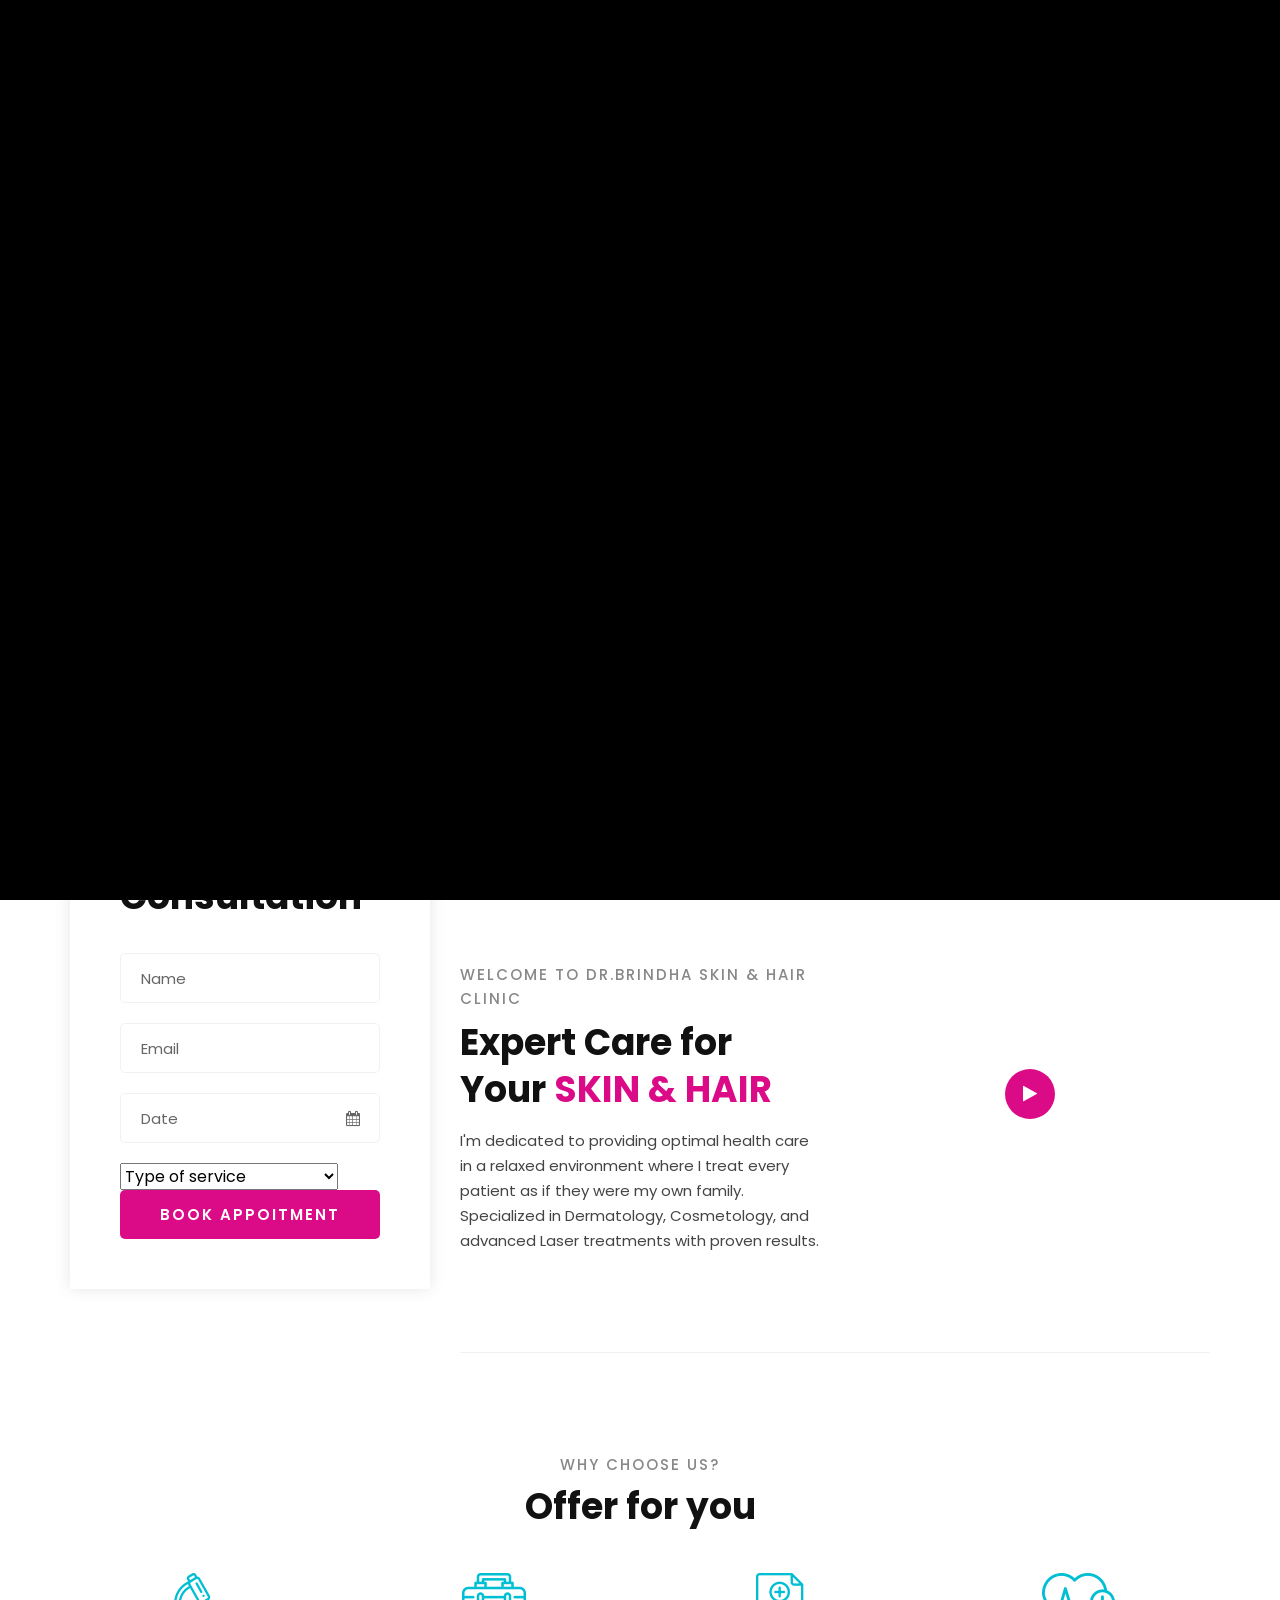
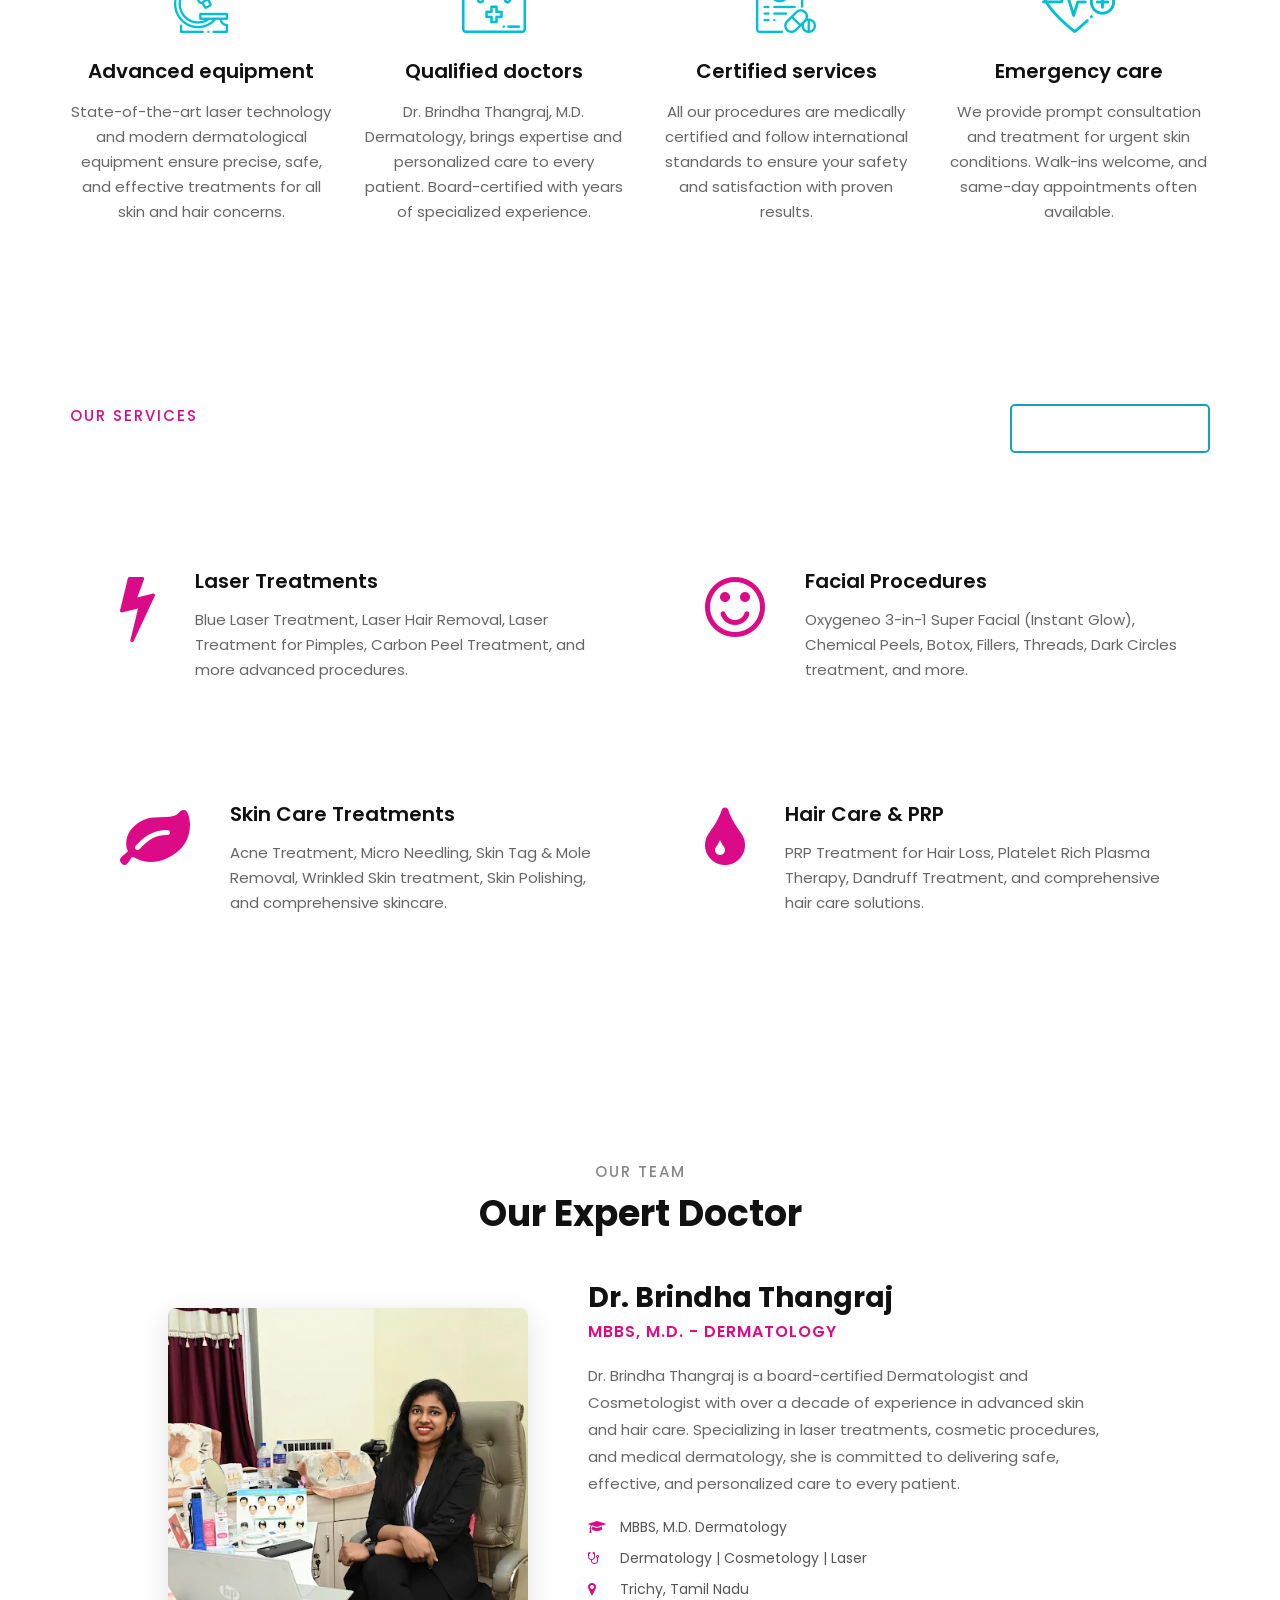
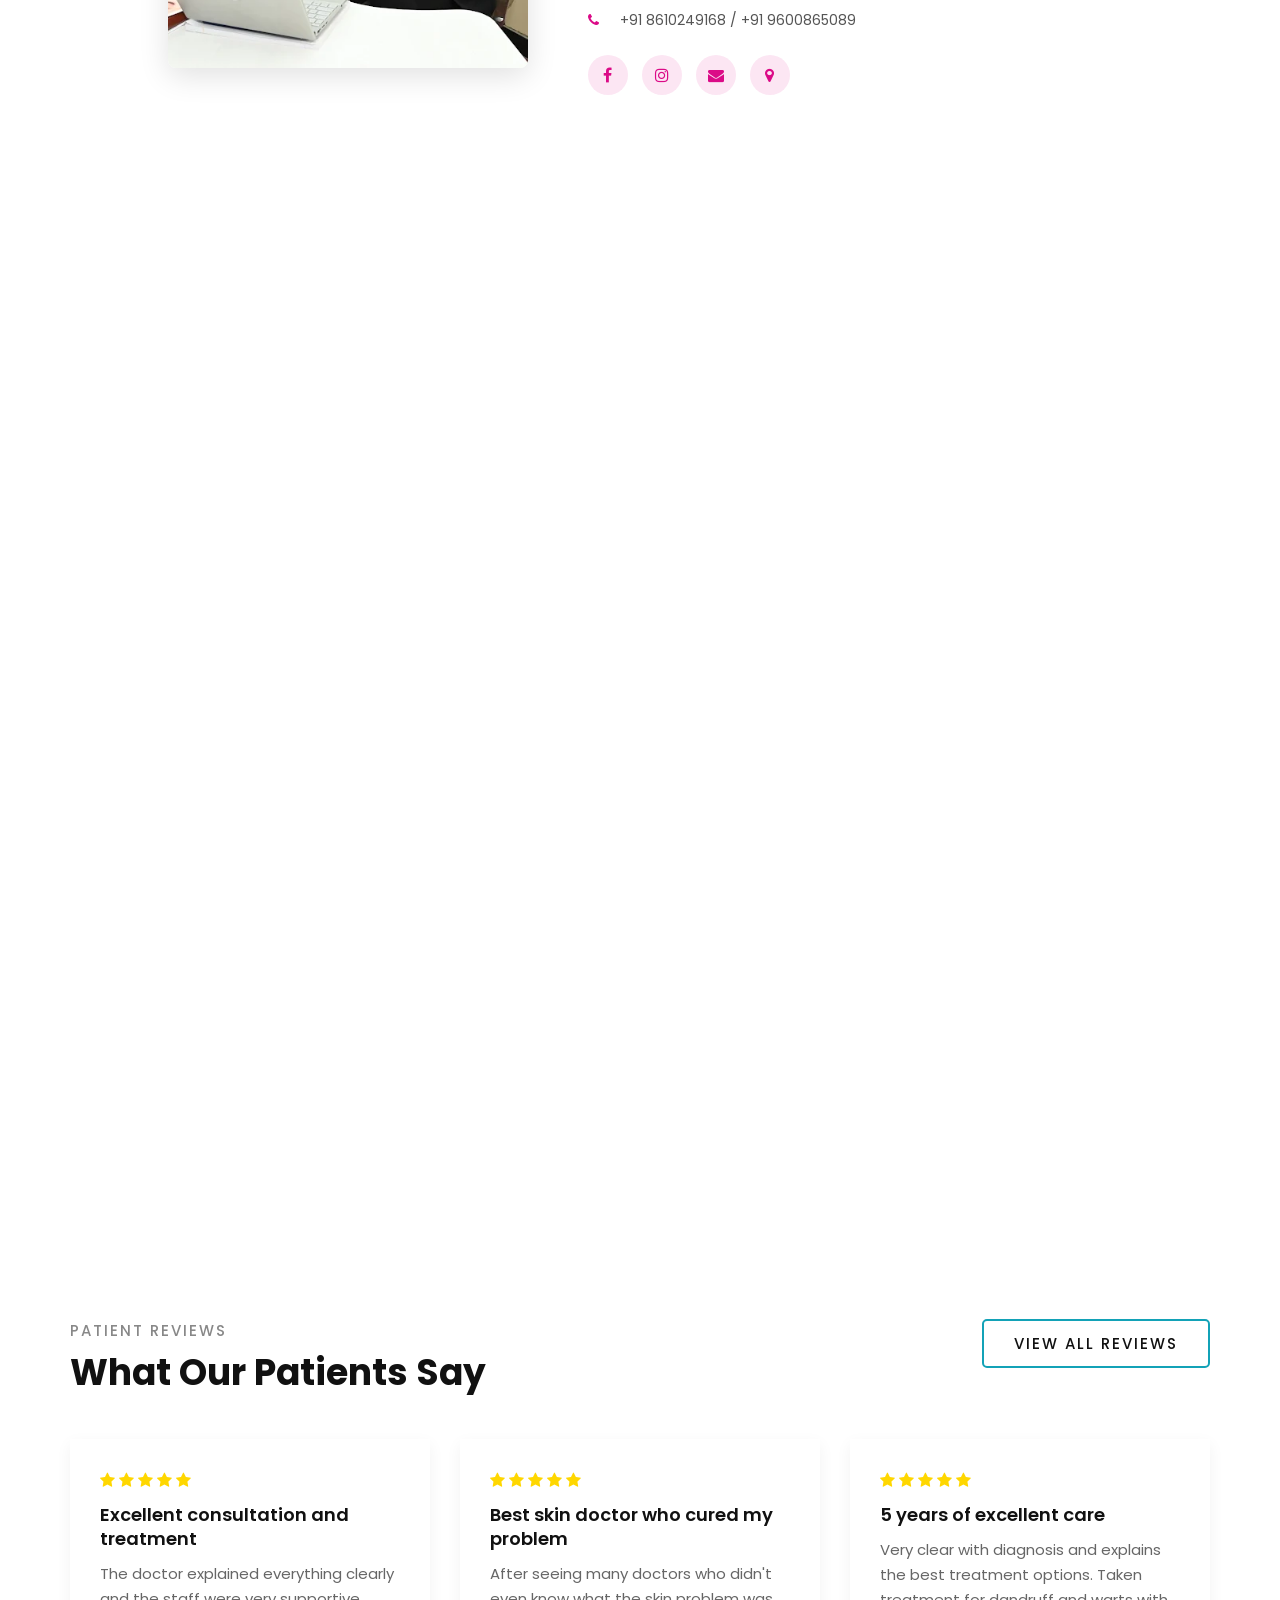
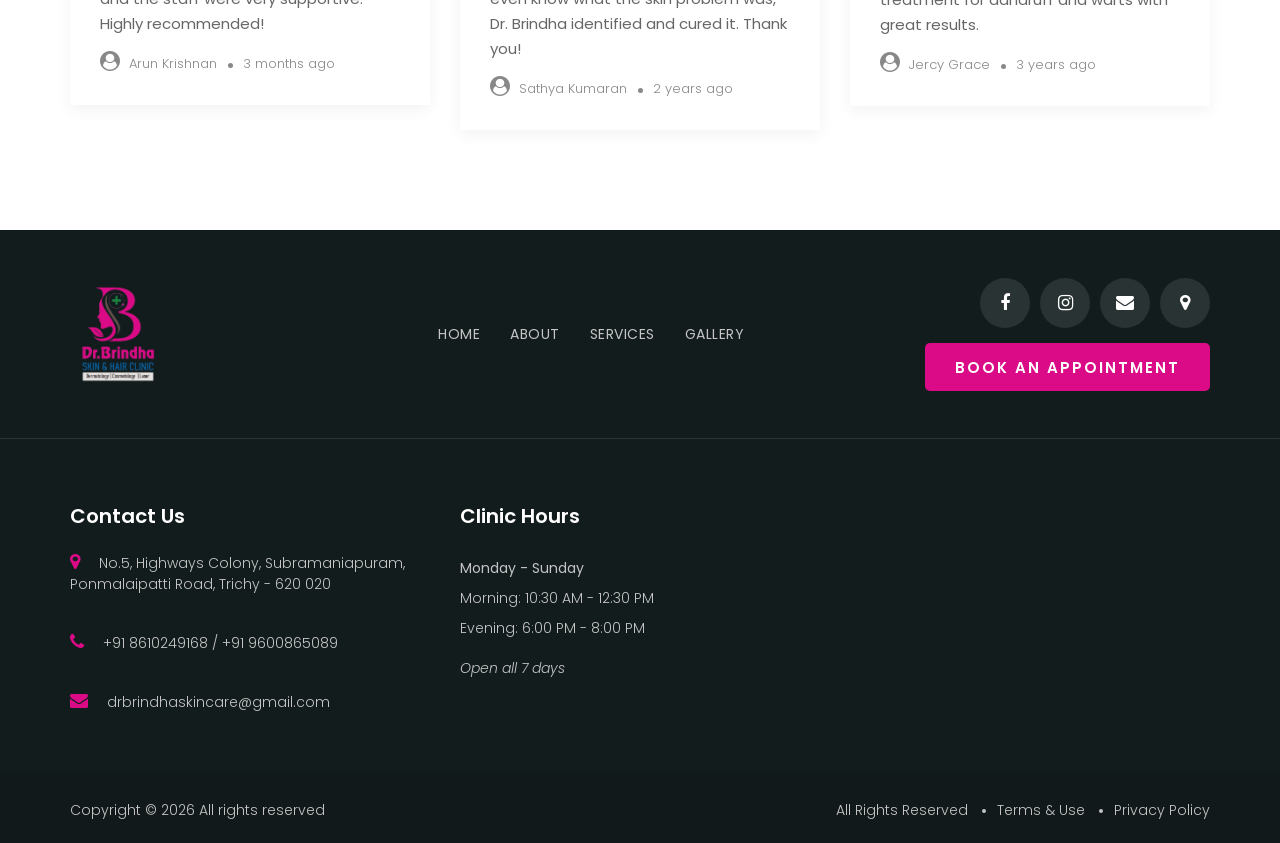
==== index.html @ cc6fa17e "init" ====
<!DOCTYPE html>
<html lang="zxx">

<head>
    <meta charset="UTF-8">
    <meta name="description" content="Dr.Brindha Skin & Hair Clinic - Dermatology, Cosmetology, Laser Treatments in Trichy">
    <meta name="keywords" content="Dermatology, Cosmetology, Laser, Skin Care, Hair Treatment, Trichy">
    <meta name="viewport" content="width=device-width, initial-scale=1.0">
    <meta http-equiv="X-UA-Compatible" content="ie=edge">
    <title>Dr.Brindha Skin & Hair Clinic | Dermatology | Cosmetology | Laser</title>

    <!-- Google Font -->
    <link href="https://fonts.googleapis.com/css2?family=Poppins:wght@300;400;500;600;700;800;900&display=swap"
    rel="stylesheet">

    <!-- Css Styles -->
    <link rel="stylesheet" href="css/bootstrap.min.css" type="text/css">
    <link rel="stylesheet" href="css/font-awesome.min.css" type="text/css">
    <link rel="stylesheet" href="css/flaticon.css" type="text/css">
    <link rel="stylesheet" href="css/nice-select.css" type="text/css">
    <link rel="stylesheet" href="css/jquery-ui.min.css" type="text/css">
    <link rel="stylesheet" href="css/magnific-popup.css" type="text/css">
    <link rel="stylesheet" href="css/owl.carousel.min.css" type="text/css">
    <link rel="stylesheet" href="css/slicknav.min.css" type="text/css">
    <link rel="stylesheet" href="css/style.css" type="text/css">
    <link rel="stylesheet" href="css/clinic-integrations.css" type="text/css">
</head>

<body>
    <!-- Page Preloder -->
    <div id="preloder">
        <div class="loader"></div>
    </div>

    <!-- Offcanvas Menu Begin -->
    <div class="offcanvas-menu-overlay"></div>
    <div class="offcanvas-menu-wrapper">
        <div class="offcanvas__logo">
            <a href="./index.html"><img src="img/logo.png" alt=""></a>
        </div>
        <div id="mobile-menu-wrap"></div>
        <div class="offcanvas__btn">
            <a href="./contact.html" class="primary-btn">Book Appointment</a>
        </div>
        <ul class="offcanvas__widget">
            <li><i class="fa fa-phone"></i> +91 8610249168</li>
            <li><i class="fa fa-map-marker"></i> Highways Colony, Ponmalaipatti, Trichy - 620 020</li>
            <li><i class="fa fa-clock-o"></i> Daily: 10:30 AM - 12:30 PM | 6:00 PM - 8:00 PM</li>
        </ul>
        <div class="offcanvas__social">
            <a href="https://www.facebook.com/tmcskinclinic/" target="_blank"><i class="fa fa-facebook"></i></a>
            <a href="https://www.instagram.com/trichydermatologist/" target="_blank"><i class="fa fa-instagram"></i></a>
            <a href="mailto:drbrindhaskincare@gmail.com"><i class="fa fa-envelope"></i></a>
            <a href="https://maps.app.goo.gl/BCuR3H7RbHwtT7Y78" target="_blank"><i class="fa fa-map-marker"></i></a>
        </div>
    </div>
    <!-- Offcanvas Menu End -->

    <!-- Header Section Begin -->
    <header class="header">
        <div class="header__top">
            <div class="container">
                <div class="row">
                    <div class="col-lg-8">
                        <ul class="header__top__left">
                            <li><i class="fa fa-phone"></i> +91 8610249168 / +91 9600865089</li>
                            <li><i class="fa fa-map-marker"></i> Highways Colony, Ponmalaipatti, Trichy - 620 020</li>
                            <li><i class="fa fa-clock-o"></i> Daily: 10:30 AM - 12:30 PM | 6:00 PM - 8:00 PM</li>
                        </ul>
                    </div>
                    <div class="col-lg-4">
                        <div class="header__top__right">
                            <a href="https://www.facebook.com/tmcskinclinic/" target="_blank"><i class="fa fa-facebook"></i></a>
                            <a href="https://www.instagram.com/trichydermatologist/" target="_blank"><i class="fa fa-instagram"></i></a>
                            <a href="mailto:drbrindhaskincare@gmail.com"><i class="fa fa-envelope"></i></a>
                            <a href="https://maps.app.goo.gl/BCuR3H7RbHwtT7Y78" target="_blank"><i class="fa fa-map-marker"></i></a>
                        </div>
                    </div>
                </div>
            </div>
        </div>
        <div class="header__marquee">
            <div class="container-fluid">
                <marquee behavior="scroll" direction="left" scrollamount="5">
                    <i class="fa fa-star"></i> Book Your Appointment Today - Call +91 8610249168 or +91 9600865089 
                    <i class="fa fa-star"></i> Special Offers on Laser Treatments & Chemical Peels 
                    <i class="fa fa-star"></i> Advanced Dermatology Care with 4.7★ Rating 
                    <i class="fa fa-star"></i> Same Day Consultation Available 
                    <i class="fa fa-star"></i> Expert PRP Therapy for Hair Loss
                </marquee>
            </div>
        </div>
        <div class="container">
            <div class="row align-items-center">
                <div class="col-lg-2">
                    <div class="header__logo">
                        <a href="./index.html"><img src="img/logo.png" alt=""></a>
                    </div>
                </div>
                <div class="col-lg-10">
                    <div class="header__menu__option">
                                                <nav class="header__menu">
                            <ul>
                                <li class="active"><a href="./index.html">Home</a></li>
                                <li><a href="./about.html">About</a></li>
                                <li><a href="./services.html">Services</a></li>
                                <li><a href="./gallery.html">Gallery</a></li>
                            </ul>
                        </nav>
                        <div class="header__btn">
                            <a href="./contact.html" class="primary-btn">Book Appointment</a>
                        </div></div>
            </div>
            <div class="canvas__open">
                <i class="fa fa-bars"></i>
            </div>
        </div>
    </header>
    <!-- Header Section End -->

    <!-- Hero Section Begin -->
    <section class="hero spad set-bg" data-setbg="img/hero-bg.jpg">
        <div class="container">
            <div class="row">
                <div class="col-lg-6">
                    <div class="hero__text">
                        <span>Expert Dermatology & Cosmetology</span>
                        <h2>Transform Your Skin & Hair with Advanced Laser Treatments</h2>
                        <a href="./contact.html" class="primary-btn normal-btn">Book Appointment</a>
                    </div>
                </div>
            </div>
        </div>
    </section>
    <!-- Hero Section End -->

    <!-- Consultation Section Begin -->
    <section class="consultation">
        <div class="container">
            <div class="row">
                <div class="col-lg-4">
                    <div class="consultation__form">
                        <div class="section-title">
                            <span>REQUEST FOR YOUR</span>
                            <h2>Consultation</h2>
                        </div>
                        <form action="https://api.web3forms.com/submit" method="POST">
                            <input type="hidden" name="access_key" value="f2b1eaa3-9090-470e-b884-8c4e20bc07b2">
                            <input type="hidden" name="subject" value="New Consultation Request - Dr.Brindha Clinic">
                            <input type="text" name="name" placeholder="Name" required>
                            <input type="email" name="email" placeholder="Email" required>
                            <div class="datepicker__item">
                                <input type="text" name="date" placeholder="Date" class="datepicker" required>
                                <i class="fa fa-calendar"></i>
                            </div>
                            <select name="service" required>
                                <option value="">Type of service</option>
                                <option value="Laser Treatments">Laser Treatments</option>
                                <option value="Facial & Skin Treatments">Facial & Skin Treatments</option>
                                <option value="Cosmetic Procedures">Cosmetic Procedures</option>
                                <option value="Hair Care & PRP">Hair Care & PRP</option>
                                <option value="Medical Procedures">Medical Procedures</option>
                            </select>
                            <button type="submit" class="site-btn">Book appoitment</button>
                        </form>
                    </div>
                </div>
                <div class="col-lg-8">
                    <div class="consultation__text">
                        <div class="row">
                            <div class="col-lg-6 col-md-6">
                                <div class="consultation__text__item">
                                    <div class="section-title">
                                        <span>Welcome to Dr.Brindha Skin & Hair Clinic</span>
                                        <h2>Expert Care for Your <b>SKIN & HAIR</b></h2>
                                    </div>
                                    <p>I'm dedicated to providing optimal health care in a relaxed environment where I treat every patient as if they were my own family. Specialized in Dermatology, Cosmetology, and advanced Laser treatments with proven results.</p>
                                </div>
                            </div>
                            <div class="col-lg-6 col-md-6">
                                <div class="consultation__video set-bg" data-setbg="img/consultation-video.jpg">
                                    <a href="https://www.youtube.com/watch?v=PXsuI67s2AA" class="play-btn video-popup"><i class="fa fa-play"></i></a>
                                </div>
                            </div>
                        </div>
                    </div>
                </div>
            </div>
        </div>
    </section>
    <!-- Consultation Section End -->

    <!-- Chooseus Section Begin -->
    <section class="chooseus spad">
        <div class="container">
            <div class="row">
                <div class="col-lg-12 text-center">
                    <div class="section-title">
                        <span>Why choose us?</span>
                        <h2>Offer for you</h2>
                    </div>
                </div>
            </div>
            <div class="row">
                <div class="col-lg-3 col-md-6 col-sm-6">
                    <div class="chooseus__item">
                        <img src="img/icons/ci-1.png" alt="">
                        <h5>Advanced equipment</h5>
                        <p>State-of-the-art laser technology and modern dermatological equipment ensure precise, safe, and effective treatments for all skin and hair concerns.</p>
                    </div>
                </div>
                <div class="col-lg-3 col-md-6 col-sm-6">
                    <div class="chooseus__item">
                        <img src="img/icons/ci-2.png" alt="">
                        <h5>Qualified doctors</h5>
                        <p>Dr. Brindha Thangraj, M.D. Dermatology, brings expertise and personalized care to every patient. Board-certified with years of specialized experience.</p>
                    </div>
                </div>
                <div class="col-lg-3 col-md-6 col-sm-6">
                    <div class="chooseus__item">
                        <img src="img/icons/ci-3.png" alt="">
                        <h5>Certified services</h5>
                        <p>All our procedures are medically certified and follow international standards to ensure your safety and satisfaction with proven results.</p>
                    </div>
                </div>
                <div class="col-lg-3 col-md-6 col-sm-6">
                    <div class="chooseus__item">
                        <img src="img/icons/ci-4.png" alt="">
                        <h5>Emergency care</h5>
                        <p>We provide prompt consultation and treatment for urgent skin conditions. Walk-ins welcome, and same-day appointments often available.</p>
                    </div>
                </div>
            </div>
        </div>
    </section>
    <!-- Chooseus Section End -->

    <!-- Services Section Begin -->
    <section class="services spad set-bg" data-setbg="img/services-bg.jpg">
        <div class="container">
            <div class="row">
                <div class="col-lg-8 col-md-8 col-sm-6">
                    <div class="section-title">
                        <span>Our services</span>
                        <h2>Offer for you</h2>
                    </div>
                </div>
                <div class="col-lg-4 col-md-4 col-sm-6">
                    <div class="services__btn">
                        <a href="./services.html" class="primary-btn">view services</a>
                    </div>
                </div>
            </div>
            <div class="row">
                <div class="col-lg-6 col-md-6">
                    <div class="services__item">
                        <div class="services__item__icon">
                            <i class="fa fa-bolt"></i>
                        </div>
                        <div class="services__item__text">
                            <h5>Laser Treatments</h5>
                            <p>Blue Laser Treatment, Laser Hair Removal, Laser Treatment for Pimples, Carbon Peel Treatment, and more advanced procedures.
                            </p>
                        </div>
                    </div>
                </div>
                <div class="col-lg-6 col-md-6">
                    <div class="services__item">
                        <div class="services__item__icon">
                            <i class="fa fa-smile-o"></i>
                        </div>
                        <div class="services__item__text">
                            <h5>Facial Procedures</h5>
                            <p>Oxygeneo 3-in-1 Super Facial (Instant Glow), Chemical Peels, Botox, Fillers, Threads, Dark Circles treatment, and more.
                            </p>
                        </div>
                    </div>
                </div>
                <div class="col-lg-6 col-md-6">
                    <div class="services__item">
                        <div class="services__item__icon">
                            <i class="fa fa-leaf"></i>
                        </div>
                        <div class="services__item__text">
                            <h5>Skin Care Treatments</h5>
                            <p>Acne Treatment, Micro Needling, Skin Tag & Mole Removal, Wrinkled Skin treatment, Skin Polishing, and comprehensive skincare.
                            </p>
                        </div>
                    </div>
                </div>
                <div class="col-lg-6 col-md-6">
                    <div class="services__item">
                        <div class="services__item__icon">
                            <i class="fa fa-tint"></i>
                        </div>
                        <div class="services__item__text">
                            <h5>Hair Care & PRP</h5>
                            <p>PRP Treatment for Hair Loss, Platelet Rich Plasma Therapy, Dandruff Treatment, and comprehensive hair care solutions.
                            </p>
                        </div>
                    </div>
                </div>
            </div>
        </div>
    </section>
    <!-- Services Section End -->

    <!-- Team Section Begin -->
    <section class="team spad">
        <div class="container">
            <div class="row">
                <div class="col-lg-12 text-center">
                    <div class="section-title">
                        <span>Our Team</span>
                        <h2>Our Expert Doctor</h2>
                    </div>
                </div>
            </div>
            <div class="row align-items-center justify-content-center">
                <div class="col-lg-4 col-md-5 col-sm-10">
                    <div class="team__profile__img">
                        <img src="img/doctorOffice.png" alt="Dr. Brindha Thangraj">
                    </div>
                </div>
                <div class="col-lg-6 col-md-7">
                    <div class="team__profile__info">
                        <h3>Dr. Brindha Thangraj</h3>
                        <span class="team__profile__title">MBBS, M.D. - Dermatology</span>
                        <p>Dr. Brindha Thangraj is a board-certified Dermatologist and Cosmetologist with over a decade of experience in advanced skin and hair care. Specializing in laser treatments, cosmetic procedures, and medical dermatology, she is committed to delivering safe, effective, and personalized care to every patient.</p>
                        <ul class="team__profile__details">
                            <li><i class="fa fa-graduation-cap"></i> MBBS, M.D. Dermatology</li>
                            <li><i class="fa fa-stethoscope"></i> Dermatology | Cosmetology | Laser</li>
                            <li><i class="fa fa-map-marker"></i> Trichy, Tamil Nadu</li>
                            <li><i class="fa fa-phone"></i> +91 8610249168 / +91 9600865089</li>
                        </ul>
                        <div class="team__profile__social">
                            <a href="https://www.facebook.com/tmcskinclinic/" target="_blank"><i class="fa fa-facebook"></i></a>
                            <a href="https://www.instagram.com/trichydermatologist/" target="_blank"><i class="fa fa-instagram"></i></a>
                            <a href="mailto:drbrindhaskincare@gmail.com"><i class="fa fa-envelope"></i></a>
                            <a href="https://maps.app.goo.gl/BCuR3H7RbHwtT7Y78" target="_blank"><i class="fa fa-map-marker"></i></a>
                        </div>
                    </div>
                </div>
            </div>
        </div>
    </section>
    <!-- Team Section End -->

    <!-- Gallery Begin -->
    <div class="gallery">
        <div class="gallery__container">
            <div class="grid-sizer"></div>
            <div class="gc__item set-bg" data-setbg="img/gallery/Acne.jpeg">
                <a href="img/gallery/Acne.jpeg" class="image-popup" title="Acne Treatment"><i class="fa fa-search-plus"></i></a>
            </div>
            <div class="gc__item set-bg" data-setbg="img/gallery/blueLaser.jpeg">
                <a href="img/gallery/blueLaser.jpeg" class="image-popup" title="Blue Laser Treatment"><i class="fa fa-search-plus"></i></a>
            </div>
            <div class="gc__item set-bg" data-setbg="img/gallery/carbonPeel.jpeg">
                <a href="img/gallery/carbonPeel.jpeg" class="image-popup" title="Carbon Peel Treatment"><i class="fa fa-search-plus"></i></a>
            </div>
            <div class="gc__item gc__item__large set-bg" data-setbg="img/gallery/carbonPeelLaserHairRemoval.jpeg">
                <a href="img/gallery/carbonPeelLaserHairRemoval.jpeg" class="image-popup" title="Carbon Peel & Laser Hair Removal"><i class="fa fa-search-plus"></i></a>
            </div>
            <div class="gc__item set-bg" data-setbg="img/gallery/oxygenoFacial.jpeg">
                <a href="img/gallery/oxygenoFacial.jpeg" class="image-popup" title="Oxygeneo 3-in-1 Facial"><i class="fa fa-search-plus"></i></a>
            </div>
            <div class="gc__item set-bg" data-setbg="img/gallery/prp.jpeg">
                <a href="img/gallery/prp.jpeg" class="image-popup" title="PRP Therapy"><i class="fa fa-search-plus"></i></a>
            </div>
            <div class="gc__item set-bg" data-setbg="img/gallery/mole.jpeg">
                <a href="img/gallery/mole.jpeg" class="image-popup" title="Skin Tag &amp; Mole Removal"><i class="fa fa-search-plus"></i></a>
            </div>
        </div>
    </div>
    <!-- Gallery End -->

    <!-- Patient Reviews Begin -->
    <section class="latest spad">
        <div class="container">
            <div class="row">
                <div class="col-lg-8 col-md-8 col-sm-6">
                    <div class="section-title">
                        <span>Patient Reviews</span>
                        <h2>What Our Patients Say</h2>
                    </div>
                </div>
                <div class="col-lg-4 col-md-4 col-sm-6">
                    <div class="latest__btn">
                        <a href="./about.html" class="primary-btn">View All Reviews</a>
                    </div>
                </div>
            </div>
            <div class="row">
                <div class="col-lg-4 col-md-6 col-sm-6">
                    <div class="latest__item">
                        <div class="rating" style="margin-bottom: 10px;">
                            <i class="fa fa-star" style="color: #ffd700;"></i>
                            <i class="fa fa-star" style="color: #ffd700;"></i>
                            <i class="fa fa-star" style="color: #ffd700;"></i>
                            <i class="fa fa-star" style="color: #ffd700;"></i>
                            <i class="fa fa-star" style="color: #ffd700;"></i>
                        </div>
                        <h5><a href="#">Excellent consultation and treatment</a></h5>
                        <p>The doctor explained everything clearly and the staff were very supportive. Highly recommended!</p>
                        <ul>
                            <li><i class="fa fa-user-circle" style="font-size: 20px; margin-right: 5px;"></i> Arun Krishnan</li>
                            <li>3 months ago</li>
                        </ul>
                    </div>
                </div>
                <div class="col-lg-4 col-md-6 col-sm-6">
                    <div class="latest__item">
                        <div class="rating" style="margin-bottom: 10px;">
                            <i class="fa fa-star" style="color: #ffd700;"></i>
                            <i class="fa fa-star" style="color: #ffd700;"></i>
                            <i class="fa fa-star" style="color: #ffd700;"></i>
                            <i class="fa fa-star" style="color: #ffd700;"></i>
                            <i class="fa fa-star" style="color: #ffd700;"></i>
                        </div>
                        <h5><a href="#">Best skin doctor who cured my problem</a></h5>
                        <p>After seeing many doctors who didn't even know what the skin problem was, Dr. Brindha identified and cured it. Thank you!</p>
                        <ul>
                            <li><i class="fa fa-user-circle" style="font-size: 20px; margin-right: 5px;"></i> Sathya Kumaran</li>
                            <li>2 years ago</li>
                        </ul>
                    </div>
                </div>
                <div class="col-lg-4 col-md-6 col-sm-6">
                    <div class="latest__item">
                        <div class="rating" style="margin-bottom: 10px;">
                            <i class="fa fa-star" style="color: #ffd700;"></i>
                            <i class="fa fa-star" style="color: #ffd700;"></i>
                            <i class="fa fa-star" style="color: #ffd700;"></i>
                            <i class="fa fa-star" style="color: #ffd700;"></i>
                            <i class="fa fa-star" style="color: #ffd700;"></i>
                        </div>
                        <h5><a href="#">5 years of excellent care</a></h5>
                        <p>Very clear with diagnosis and explains the best treatment options. Taken treatment for dandruff and warts with great results.</p>
                        <ul>
                            <li><i class="fa fa-user-circle" style="font-size: 20px; margin-right: 5px;"></i> Jercy Grace</li>
                            <li>3 years ago</li>
                        </ul>
                    </div>
                </div>
            </div>
        </div>
    </section>
    <!-- Patient Reviews End -->

    <!-- Footer Section Begin -->
    <footer class="footer">
        <div class="footer__top">
            <div class="container">
                <div class="row align-items-center">
                    <div class="col-lg-3 col-md-4">
                        <div class="footer__logo">
                            <a href="./index.html"><img src="img/footer-logo.png" alt="Dr.Brindha Clinic"></a>
                        </div>
                    </div>
                    <div class="col-lg-5 col-md-12 text-center">
                        <nav class="footer__nav">
                            <ul>
                                <li><a href="./index.html">Home</a></li>
                                <li><a href="./about.html">About</a></li>
                                <li><a href="./services.html">Services</a></li>
                                <li><a href="./gallery.html">Gallery</a></li>
                            </ul>
                        </nav>
                    </div>
                    <div class="col-lg-4 col-md-8">
                        <div class="footer__social">
                            <a href="https://www.facebook.com/tmcskinclinic/" target="_blank"><i class="fa fa-facebook"></i></a>
                            <a href="https://www.instagram.com/trichydermatologist/" target="_blank"><i class="fa fa-instagram"></i></a>
                            <a href="mailto:drbrindhaskincare@gmail.com"><i class="fa fa-envelope"></i></a>
                            <a href="https://maps.app.goo.gl/BCuR3H7RbHwtT7Y78" target="_blank"><i class="fa fa-map-marker"></i></a>
                        </div>
                        <div class="footer__book">
                            <a href="./contact.html" class="site-btn">Book an Appointment</a>
                        </div>
                    </div>
                </div>
            </div>
        </div>
        <div class="container">
            <div class="row">
                <div class="col-lg-4 col-md-6 col-sm-6">
                    <div class="footer__address">
                        <h5>Contact Us</h5>
                        <ul>
                            <li><i class="fa fa-map-marker"></i> No.5, Highways Colony, Subramaniapuram, Ponmalaipatti Road, Trichy - 620 020</li>
                            <li><i class="fa fa-phone"></i> +91 8610249168 / +91 9600865089</li>
                            <li><i class="fa fa-envelope"></i> drbrindhaskincare@gmail.com</li>
                        </ul>
                    </div>
                </div>
                <div class="col-lg-4 col-md-3 col-sm-6">
                    <div class="footer__widget">
                        <h5>Clinic Hours</h5>
                        <ul>
                            <li><strong>Monday - Sunday</strong></li>
                            <li>Morning: 10:30 AM - 12:30 PM</li>
                            <li>Evening: 6:00 PM - 8:00 PM</li>
                            <li style="margin-top: 10px;"><em>Open all 7 days</em></li>
                        </ul>
                    </div>
                </div>
                <div class="col-lg-4 col-md-12 col-sm-6">
                    <div class="footer__map">
                        <iframe
                        src="https://www.google.com/maps/embed?pb=!1m18!1m12!1m3!1d3919.611895!2d78.6893!3d10.7905!2m3!1f0!2f0!3f0!3m2!1i1024!2i768!4f13.1!3m3!1m2!1s0x0%3A0x0!2zMTDCsDQ3JzI1LjgiTiA3OMKwNDEnMjEuNSJF!5e0!3m2!1sen!2sin!4v1234567890!5m2!1sen!2sin"
                        height="190" style="border:0" allowfullscreen=""></iframe>
                    </div>
                </div>
            </div>
        </div>
        <div class="footer__copyright">
            <div class="container">
                <div class="row">
                    <div class="col-lg-7">
                        <!-- Link back to Colorlib can't be removed. Template is licensed under CC BY 3.0. -->
                        <div class="footer__copyright__text">
                            <p>Copyright &copy; <script>document.write(new Date().getFullYear());</script> All rights reserved
                        </div>
                        <!-- Link back to Colorlib can't be removed. Template is licensed under CC BY 3.0. -->
                    </div>
                    <div class="col-lg-5">
                        <ul>
                            <li>All Rights Reserved</li>
                            <li>Terms & Use</li>
                            <li>Privacy Policy</li>
                        </ul>
                    </div>
                </div>
            </div>
        </div>
    </footer>
    <!-- Footer Section End -->

    <!-- Js Plugins -->
    <script src="js/jquery-3.3.1.min.js"></script>
    <script src="js/bootstrap.min.js"></script>
    <script src="js/jquery.magnific-popup.min.js"></script>
    <script src="js/masonry.pkgd.min.js"></script>
    <script src="js/jquery-ui.min.js"></script>
    <script src="js/jquery.nice-select.min.js"></script>
    <script src="js/jquery.slicknav.js"></script>
    <script src="js/owl.carousel.min.js"></script>
    <script src="js/main.js"></script>
    <script src="js/clinic-integrations.js"></script>
</body>

</html>
---- css/flaticon.css ----
@font-face {
  font-family: "Flaticon";
  src: url("../fonts/Flaticon.eot");
  src: url("../fonts/Flaticon.eot?#iefix") format("embedded-opentype"),
       url("../fonts/Flaticon.woff2") format("woff2"),
       url("../fonts/Flaticon.woff") format("woff"),
       url("../fonts/Flaticon.ttf") format("truetype"),
       url("../fonts/Flaticon.svg#Flaticon") format("svg");
  font-weight: normal;
  font-style: normal;
}

@media screen and (-webkit-min-device-pixel-ratio:0) {
  @font-face {
    font-family: "Flaticon";
    src: url("../fonts/Flaticon.svg#Flaticon") format("svg");
  }
}

[class^="flaticon-"]:before, [class*=" flaticon-"]:before,
[class^="flaticon-"]:after, [class*=" flaticon-"]:after {   
  font-family: Flaticon;
  font-size: 20px;
  font-style: normal;
  margin-left: 0;
}

.fimanager:before {
      display: inline-block;
  font-family: "Flaticon";
  font-style: normal;
  font-weight: normal;
  font-variant: normal;
  line-height: 1;
  text-decoration: inherit;
  text-rendering: optimizeLegibility;
  text-transform: none;
  -moz-osx-font-smoothing: grayscale;
  -webkit-font-smoothing: antialiased;
  font-smoothing: antialiased;
    display: block;
}

.flaticon-001-anatomy:before { content: "\f100"; }
.flaticon-002-aesthetic:before { content: "\f101"; }
.flaticon-003-anatomy:before { content: "\f102"; }
.flaticon-004-beauty:before { content: "\f103"; }
.flaticon-005-asymmetry:before { content: "\f104"; }
.flaticon-006-breast:before { content: "\f105"; }
.flaticon-007-aesthetic:before { content: "\f106"; }
.flaticon-008-abdominoplasty:before { content: "\f107"; }
.flaticon-009-anatomy:before { content: "\f108"; }
.flaticon-010-beauty:before { content: "\f109"; }
.flaticon-011-beauty:before { content: "\f10a"; }
.flaticon-012-beauty:before { content: "\f10b"; }
.flaticon-013-anatomy:before { content: "\f10c"; }
.flaticon-014-anatomy:before { content: "\f10d"; }
.flaticon-015-abdomen:before { content: "\f10e"; }
.flaticon-016-belly:before { content: "\f10f"; }
.flaticon-017-aesthetic:before { content: "\f110"; }
.flaticon-018-beauty:before { content: "\f111"; }
.flaticon-019-aesthetic:before { content: "\f112"; }
.flaticon-020-beauty:before { content: "\f113"; }
.flaticon-021-anatomy:before { content: "\f114"; }
.flaticon-022-arm:before { content: "\f115"; }
.flaticon-023-beauty:before { content: "\f116"; }
.flaticon-024-abdominoplasty:before { content: "\f117"; }
.flaticon-025-aesthetic:before { content: "\f118"; }
.flaticon-026-anatomy:before { content: "\f119"; }
.flaticon-027-beauty:before { content: "\f11a"; }
.flaticon-028-beauty:before { content: "\f11b"; }
.flaticon-029-beauty:before { content: "\f11c"; }
.flaticon-030-belly:before { content: "\f11d"; }
.flaticon-031-anatomy:before { content: "\f11e"; }
.flaticon-032-anatomy:before { content: "\f11f"; }
.flaticon-033-beauty:before { content: "\f120"; }
.flaticon-034-healthcare-and-medical:before { content: "\f121"; }
.flaticon-035-beauty:before { content: "\f122"; }
.flaticon-036-beauty:before { content: "\f123"; }
.flaticon-037-belly:before { content: "\f124"; }
.flaticon-038-beauty:before { content: "\f125"; }
.flaticon-039-beauty:before { content: "\f126"; }
.flaticon-040-anatomy:before { content: "\f127"; }
.flaticon-041-anatomy:before { content: "\f128"; }
.flaticon-042-beauty:before { content: "\f129"; }
.flaticon-043-beauty:before { content: "\f12a"; }
.flaticon-044-aesthetic:before { content: "\f12b"; }
.flaticon-045-belly:before { content: "\f12c"; }
.flaticon-046-breast:before { content: "\f12d"; }
.flaticon-047-eye:before { content: "\f12e"; }
.flaticon-048-beauty:before { content: "\f12f"; }
.flaticon-049-abdominoplasty:before { content: "\f130"; }
.flaticon-050-belly:before { content: "\f131"; }
---- css/nice-select.css ----
.nice-select {
  -webkit-tap-highlight-color: transparent;
  background-color: #fff;
  border-radius: 5px;
  border: solid 1px #e8e8e8;
  box-sizing: border-box;
  clear: both;
  cursor: pointer;
  display: block;
  float: left;
  font-family: inherit;
  font-size: 14px;
  font-weight: normal;
  height: 42px;
  line-height: 40px;
  outline: none;
  padding-left: 18px;
  padding-right: 30px;
  position: relative;
  text-align: left !important;
  -webkit-transition: all 0.2s ease-in-out;
  transition: all 0.2s ease-in-out;
  -webkit-user-select: none;
     -moz-user-select: none;
      -ms-user-select: none;
          user-select: none;
  white-space: nowrap;
  width: auto; }
  .nice-select:hover {
    border-color: #dbdbdb; }
  .nice-select:active, .nice-select.open, .nice-select:focus {
    border-color: #999; }
  .nice-select:after {
    border-bottom: 2px solid #999;
    border-right: 2px solid #999;
    content: '';
    display: block;
    height: 5px;
    margin-top: -4px;
    pointer-events: none;
    position: absolute;
    right: 12px;
    top: 50%;
    -webkit-transform-origin: 66% 66%;
        -ms-transform-origin: 66% 66%;
            transform-origin: 66% 66%;
    -webkit-transform: rotate(45deg);
        -ms-transform: rotate(45deg);
            transform: rotate(45deg);
    -webkit-transition: all 0.15s ease-in-out;
    transition: all 0.15s ease-in-out;
    width: 5px; }
  .nice-select.open:after {
    -webkit-transform: rotate(-135deg);
        -ms-transform: rotate(-135deg);
            transform: rotate(-135deg); }
  .nice-select.open .list {
    opacity: 1;
    pointer-events: auto;
    -webkit-transform: scale(1) translateY(0);
        -ms-transform: scale(1) translateY(0);
            transform: scale(1) translateY(0); }
  .nice-select.disabled {
    border-color: #ededed;
    color: #999;
    pointer-events: none; }
    .nice-select.disabled:after {
      border-color: #cccccc; }
  .nice-select.wide {
    width: 100%; }
    .nice-select.wide .list {
      left: 0 !important;
      right: 0 !important; }
  .nice-select.right {
    float: right; }
    .nice-select.right .list {
      left: auto;
      right: 0; }
  .nice-select.small {
    font-size: 12px;
    height: 36px;
    line-height: 34px; }
    .nice-select.small:after {
      height: 4px;
      width: 4px; }
    .nice-select.small .option {
      line-height: 34px;
      min-height: 34px; }
  .nice-select .list {
    background-color: #fff;
    border-radius: 5px;
    box-shadow: 0 0 0 1px rgba(68, 68, 68, 0.11);
    box-sizing: border-box;
    margin-top: 4px;
    opacity: 0;
    overflow: hidden;
    padding: 0;
    pointer-events: none;
    position: absolute;
    top: 100%;
    left: 0;
    -webkit-transform-origin: 50% 0;
        -ms-transform-origin: 50% 0;
            transform-origin: 50% 0;
    -webkit-transform: scale(0.75) translateY(-21px);
        -ms-transform: scale(0.75) translateY(-21px);
            transform: scale(0.75) translateY(-21px);
    -webkit-transition: all 0.2s cubic-bezier(0.5, 0, 0, 1.25), opacity 0.15s ease-out;
    transition: all 0.2s cubic-bezier(0.5, 0, 0, 1.25), opacity 0.15s ease-out;
    z-index: 9; }
    .nice-select .list:hover .option:not(:hover) {
      background-color: transparent !important; }
  .nice-select .option {
    cursor: pointer;
    font-weight: 400;
    line-height: 40px;
    list-style: none;
    min-height: 40px;
    outline: none;
    padding-left: 18px;
    padding-right: 29px;
    text-align: left;
    -webkit-transition: all 0.2s;
    transition: all 0.2s; }
    .nice-select .option:hover, .nice-select .option.focus, .nice-select .option.selected.focus {
      background-color: #f6f6f6; }
    .nice-select .option.selected {
      font-weight: bold; }
    .nice-select .option.disabled {
      background-color: transparent;
      color: #999;
      cursor: default; }

.no-csspointerevents .nice-select .list {
  display: none; }

.no-csspointerevents .nice-select.open .list {
  display: block; }
---- css/style.css ----
/******************************************************************
Templater Name: Aesthetic
Description: Aesthetic medical template
Author: Colorib
Author URI: https://colorlib.com/
Version: 1.0
Created: Colorib
******************************************************************/
/*------------------------------------------------------------------
[Table of contents]

1.  Template default CSS
	1.1	Variables
	1.2	Mixins
	1.3	Flexbox
	1.4	Reset
2.  Helper Css
3.  Header Section
4.  Hero Section
5.  Consultation Section
6.  Banner Section
7.  Chooseus Section
8.  Team Section
9.  Gallery
10.  Footer Style
-------------------------------------------------------------------*/
/*----------------------------------------*/
/* Template default CSS
/*----------------------------------------*/
html,
body {
  height: 100%;
  font-family: 'Poppins', sans-serif;
  -webkit-font-smoothing: antialiased; }

h1,
h2,
h3,
h4,
h5,
h6 {
  margin: 0;
  color: #111111;
  font-weight: 400;
  font-family: 'Poppins', sans-serif; }

h1 {
  font-size: 70px; }

h2 {
  font-size: 36px; }

h3 {
  font-size: 30px; }

h4 {
  font-size: 24px; }

h5 {
  font-size: 18px; }

h6 {
  font-size: 16px; }

p {
  font-size: 15px;
  font-family: 'Poppins', sans-serif;
  color: #666666;
  font-weight: 400;
  line-height: 25px;
  margin: 0 0 15px 0; }

img {
  max-width: 100%; }

input:focus,
select:focus,
button:focus,
textarea:focus {
  outline: none; }

a:hover,
a:focus {
  text-decoration: none;
  outline: none;
  color: inherit; }

ul,
ol {
  padding: 0;
  margin: 0; }

/*---------------------
  Helper CSS
-----------------------*/
.section-title {
  margin-bottom: 45px; }
  .section-title span {
    font-size: 15px;
    color: #888888;
    font-weight: 500;
    letter-spacing: 2px;
    text-transform: uppercase; }
  .section-title h2 {
    color: #111111;
    font-weight: 700;
    margin-top: 8px; }

.set-bg {
  background-repeat: no-repeat;
  background-size: cover;
  background-position: top center; }

.spad {
  padding-top: 100px;
  padding-bottom: 100px; }

.blur {
  filter: blur(8px); }

.text-white h1,
.text-white h2,
.text-white h3,
.text-white h4,
.text-white h5,
.text-white h6,
.text-white p,
.text-white span,
.text-white li,
.text-white a {
  color: #fff; }

/* buttons */
.primary-btn {
  display: inline-block;
  font-size: 15px;
  font-weight: 500;
  padding: 12px 30px 10px;
  text-transform: uppercase;
  color: #111111;
  text-transform: uppercase;
  letter-spacing: 2px;
  border: 2px solid #13a2b7;
  border-radius: 5px; }
  .primary-btn.normal-btn {
    background: #db0b87;
    color: #ffffff;
    font-weight: 600; }

.site-btn {
  font-size: 15px;
  color: #ffffff;
  background: #db0b87;
  font-weight: 600;
  border: none;
  border-radius: 5px;
  display: inline-block;
  text-transform: uppercase;
  letter-spacing: 2px;
  padding: 14px 30px 12px; }

/* Preloder */
#preloder {
  position: fixed;
  width: 100%;
  height: 100%;
  top: 0;
  left: 0;
  z-index: 999999;
  background: #000; }

.loader {
  width: 40px;
  height: 40px;
  position: absolute;
  top: 50%;
  left: 50%;
  margin-top: -13px;
  margin-left: -13px;
  border-radius: 60px;
  animation: loader 0.8s linear infinite;
  -webkit-animation: loader 0.8s linear infinite; }

@keyframes loader {
  0% {
    -webkit-transform: rotate(0deg);
    transform: rotate(0deg);
    border: 4px solid #f44336;
    border-left-color: transparent; }
  50% {
    -webkit-transform: rotate(180deg);
    transform: rotate(180deg);
    border: 4px solid #673ab7;
    border-left-color: transparent; }
  100% {
    -webkit-transform: rotate(360deg);
    transform: rotate(360deg);
    border: 4px solid #f44336;
    border-left-color: transparent; } }
@-webkit-keyframes loader {
  0% {
    -webkit-transform: rotate(0deg);
    border: 4px solid #f44336;
    border-left-color: transparent; }
  50% {
    -webkit-transform: rotate(180deg);
    border: 4px solid #673ab7;
    border-left-color: transparent; }
  100% {
    -webkit-transform: rotate(360deg);
    border: 4px solid #f44336;
    border-left-color: transparent; } }
/*---------------------
  Header
-----------------------*/
.header.header--normal {
  border-bottom: 1px solid #f2f2f2; }

.header__top {
  background: #db0b87;
  position: relative; }

.header__top__left {
  padding: 12px 0; }
  .header__top__left li {
    font-size: 13px;
    color: #ffffff;
    list-style: none;
    display: inline-block;
    margin-right: 25px; }
    .header__top__left li:last-child {
      margin-right: 0; }
    .header__top__left li i {
      font-size: 15px;
      margin-right: 5px; }

.header__marquee {
  background: rgba(255, 255, 255, 0.15);
  padding: 8px 0;
  overflow: hidden; }
  .header__marquee marquee {
    color: #ffffff;
    font-size: 14px;
    font-weight: 500; }
    .header__marquee marquee i {
      margin: 0 10px;
      color: #ffd700; }

.header__top__right {
  text-align: right;
  padding: 12px 0; }
  .header__top__right a {
    font-size: 16px;
    color: #ffffff;
    display: inline-block;
    margin-right: 20px; }
    .header__top__right a:last-child {
      margin-right: 0; }

.header__logo {
  display: flex;
  align-items: center;
  height: 100%;
  padding: 8px 0; }
  .header__logo a {
    display: inline-block; }
    .header__logo a img {
      height: 75px; }

.header__menu__option {
  text-align: right;
  padding: 15px 0;
  display: flex;
  align-items: center;
  justify-content: flex-end; }

.header__menu {
  display: inline-block;
  margin-right: 45px; }
  .header__menu ul li {
    list-style: none;
    display: inline-block;
    margin-right: 45px;
    position: relative; }
    .header__menu ul li.active a:after {
      -webkit-transform: scale(1);
      transform: scale(1); }
    .header__menu ul li:hover a:after {
      -webkit-transform: scale(1);
      transform: scale(1); }
    .header__menu ul li:hover .dropdown {
      top: 30px;
      opacity: 1;
      visibility: visible; }
    .header__menu ul li:last-child {
      margin-right: 0; }
    .header__menu ul li .dropdown {
      position: absolute;
      left: 0;
      top: 52px;
      width: 150px;
      background: #111111;
      text-align: left;
      padding: 2px 0;
      z-index: 9;
      opacity: 0;
      visibility: hidden;
      -webkit-transition: all, 0.3s;
      -moz-transition: all, 0.3s;
      -ms-transition: all, 0.3s;
      -o-transition: all, 0.3s;
      transition: all, 0.3s; }
      .header__menu ul li .dropdown li {
        display: block;
        margin-right: 0; }
        .header__menu ul li .dropdown li a {
          font-size: 14px;
          color: #ffffff;
          font-weight: 500;
          padding: 8px 20px;
          text-transform: capitalize; }
          .header__menu ul li .dropdown li a:after {
            display: none; }
    .header__menu ul li a {
      font-size: 15px;
      color: #111111;
      font-weight: 500;
      display: block;
      padding: 4px 0;
      text-transform: uppercase;
      position: relative; }
      .header__menu ul li a:after {
        position: absolute;
        left: 0;
        bottom: 0;
        width: 100%;
        height: 2px;
        background: #13a2b7;
        content: '';
        -webkit-transition: all, 0.3s;
        -moz-transition: all, 0.3s;
        -ms-transition: all, 0.3s;
        -o-transition: all, 0.3s;
        transition: all, 0.3s;
        -webkit-transform: scale(0);
        transform: scale(0); }

.header__btn {
  display: inline-block; }

.offcanvas-menu-wrapper {
  display: none; }

.canvas__open {
  display: none; }

/*---------------------
  Hero
-----------------------*/
.hero {
  padding-top: 145px;
  padding-bottom: 215px; }

.hero__text span {
  font-size: 15px;
  font-weight: 500;
  color: #db0b87;
  text-transform: uppercase;
  display: block; }
.hero__text h2 {
  font-size: 48px;
  color: #111111;
  font-weight: 700;
  line-height: 60px;
  margin-top: 10px;
  margin-bottom: 35px; }

/*---------------------
  Consultation
-----------------------*/
.consultation__form {
  padding: 50px;
  box-shadow: 0px 0px 15px rgba(0, 0, 0, 0.1);
  margin-top: -70px;
  background: #ffffff; }
  .consultation__form .section-title {
    margin-bottom: 35px; }
  .consultation__form form input {
    font-size: 15px;
    color: #666666;
    width: 100%;
    height: 50px;
    padding-left: 20px;
    border: 1px solid #f2f2f2;
    border-radius: 5px;
    margin-bottom: 20px; }
    .consultation__form form input::placeholder {
      color: #666666; }
    .consultation__form form input:focus {
      border-color: #9d9d9d; }
  .consultation__form form .datepicker__item {
    position: relative; }
    .consultation__form form .datepicker__item i {
      position: absolute;
      right: 20px;
      top: 18px;
      font-size: 15px;
      color: #666666; }
  .consultation__form form .nice-select {
    float: none;
    width: 100%;
    height: 50px;
    line-height: 50px;
    padding-left: 20px;
    border-radius: 5px;
    margin-bottom: 20px; }
    .consultation__form form .nice-select:after {
      border-bottom: 1.5px solid #666666;
      border-right: 1.5px solid #666666;
      height: 8px;
      right: 20px;
      top: 46%;
      width: 8px; }
    .consultation__form form .nice-select span {
      font-size: 15px;
      color: #666666; }
    .consultation__form form .nice-select.active, .consultation__form form .nice-select.open, .consultation__form form .nice-select:focus {
      border-color: #666666; }
    .consultation__form form .nice-select .list {
      width: 100%;
      margin-top: 0;
      border-radius: 5px; }
  .consultation__form form button {
    width: 100%; }

.consultation__text {
  padding: 100px 0;
  position: relative; }
  .consultation__text:after {
    position: absolute;
    right: 0;
    bottom: 0;
    width: 100%;
    height: 1px;
    background: #f2f2f2;
    content: ""; }

.consultation__text__item .section-title {
  margin-bottom: 15px; }
  .consultation__text__item .section-title h2 {
    line-height: 47px; }
    .consultation__text__item .section-title h2 b {
      font-weight: 700;
      color: #db0b87; }
.consultation__text__item p {
  color: #444444;
  margin-bottom: 0; }

.consultation__video {
  height: 262px;
  display: flex;
  align-items: center;
  justify-content: center; }
  .consultation__video .play-btn {
    display: inline-block;
    height: 50px;
    width: 50px;
    background: #db0b87;
    border-radius: 50%;
    line-height: 50px;
    text-align: center;
    font-size: 18px;
    color: #ffffff; }

/*---------------------
  Choose Us
-----------------------*/
.chooseus {
  padding-bottom: 50px; }

.chooseus__item {
  text-align: center;
  margin-bottom: 30px; }
  .chooseus__item h5 {
    font-size: 20px;
    color: #111111;
    font-weight: 600;
    margin-top: 26px;
    margin-bottom: 16px; }
  .chooseus__item p {
    margin-bottom: 0; }

/*---------------------
  Services
-----------------------*/
.services {
  padding-bottom: 70px; }
  .services .section-title span {
    color: #db0b87; }
  .services .section-title h2 {
    color: #ffffff; }

.services__btn {
  text-align: right; }
  .services__btn .primary-btn {
    color: #ffffff; }

.services__item {
  background: #ffffff;
  padding: 45px 30px 45px 50px;
  margin-bottom: 30px;
  border-radius: 5px; }
  .services__item:hover {
    background: #db0b87; }
    .services__item:hover .services__item__icon span, .services__item:hover .services__item__icon i {
      color: #ffffff; }
    .services__item:hover .services__item__text h5 {
      color: #ffffff; }
    .services__item:hover .services__item__text p {
      color: #ffffff; }

.services__item__icon {
  float: left;
  margin-right: 40px; }
  .services__item__icon span, .services__item__icon i {
    color: #db0b87;
    font-size: 40px;
    display: inline-block;
    line-height: 76px;
    -webkit-transition: all, 0.3s;
    -moz-transition: all, 0.3s;
    -ms-transition: all, 0.3s;
    -o-transition: all, 0.3s;
    transition: all, 0.3s; }
    .services__item__icon span:before, .services__item__icon i:before {
      font-size: 70px; }

.services__item__text {
  overflow: hidden; }
  .services__item__text h5 {
    font-size: 20px;
    color: #111111;
    font-weight: 600;
    margin-bottom: 14px;
    -webkit-transition: all, 0.3s;
    -moz-transition: all, 0.3s;
    -ms-transition: all, 0.3s;
    -o-transition: all, 0.3s;
    transition: all, 0.3s; }
  .services__item__text p {
    margin-bottom: 0;
    -webkit-transition: all, 0.3s;
    -moz-transition: all, 0.3s;
    -ms-transition: all, 0.3s;
    -o-transition: all, 0.3s;
    transition: all, 0.3s; }

/*---------------------
  Team
-----------------------*/
.team {
  padding-bottom: 70px; }

/* Legacy card style (kept for safety) */
.team__item {
  text-align: center;
  margin-bottom: 30px; }
  .team__item img {
    height: 270px;
    width: 270px;
    border-radius: 50%;
    border: 10px solid #ffffff;
    box-shadow: 0px 5px 20px rgba(0, 0, 0, 0.1);
    margin-bottom: 32px;
    -webkit-transition: all, 0.5s;
    -moz-transition: all, 0.5s;
    -ms-transition: all, 0.5s;
    -o-transition: all, 0.5s;
    transition: all, 0.5s; }
  .team__item h5 {
    font-size: 20px;
    color: #111111;
    font-weight: 600;
    margin-bottom: 5px; }
  .team__item span {
    font-size: 15px;
    color: #db0b87;
    display: block;
    margin-bottom: 12px; }

/* Side-by-side profile layout */
.team__profile__img img {
  width: 100%;
  aspect-ratio: 1 / 1;
  object-fit: cover;
  object-position: top center;
  border-radius: 8px;
  box-shadow: 0px 8px 30px rgba(0, 0, 0, 0.12);
  display: block; }

.team__profile__info {
  padding-left: 30px; }
  .team__profile__info h3 {
    font-size: 28px;
    color: #111111;
    font-weight: 700;
    margin-bottom: 6px; }
  .team__profile__info .team__profile__title {
    font-size: 16px;
    color: #db0b87;
    font-weight: 600;
    display: block;
    margin-bottom: 18px;
    text-transform: uppercase;
    letter-spacing: 1px; }
  .team__profile__info p {
    font-size: 15px;
    color: #666666;
    line-height: 1.8;
    margin-bottom: 20px; }
  .team__profile__info .team__profile__details {
    list-style: none;
    padding: 0;
    margin-bottom: 24px; }
    .team__profile__info .team__profile__details li {
      font-size: 14px;
      color: #555;
      margin-bottom: 10px; }
      .team__profile__info .team__profile__details li i {
        color: #db0b87;
        width: 20px;
        margin-right: 8px; }
  .team__profile__info .team__profile__social a {
    display: inline-flex;
    align-items: center;
    justify-content: center;
    height: 40px;
    width: 40px;
    background: rgba(219, 11, 135, 0.1);
    color: #db0b87;
    border-radius: 50%;
    font-size: 16px;
    margin-right: 10px;
    -webkit-transition: all, 0.3s;
    -moz-transition: all, 0.3s;
    -ms-transition: all, 0.3s;
    -o-transition: all, 0.3s;
    transition: all, 0.3s; }
    .team__profile__info .team__profile__social a:last-child {
      margin-right: 0; }
    .team__profile__info .team__profile__social a:hover {
      background: #db0b87;
      color: #ffffff; }

/*---------------------
  Gallery
-----------------------*/
.gallery {
  overflow: hidden; }

.gallery__container {
  margin-right: -20px; }

.gallery__container .gc__item {
  height: 338px;
  width: calc(25% - 20px);
  float: left;
  margin-right: 20px;
  margin-bottom: 20px;
  position: relative;
  z-index: 1;
  display: flex;
  align-items: center;
  justify-content: center; }
  .gallery__container .gc__item:hover:after {
    opacity: 1; }
  .gallery__container .gc__item:hover a {
    opacity: 1;
    visibility: visible; }
  .gallery__container .gc__item:after {
    position: absolute;
    left: 0;
    top: 0;
    height: 100%;
    width: 100%;
    background: rgba(19, 161, 183, 0.5);
    content: "";
    z-index: -1;
    -webkit-transition: all, 0.5s;
    -moz-transition: all, 0.5s;
    -ms-transition: all, 0.5s;
    -o-transition: all, 0.5s;
    transition: all, 0.5s;
    opacity: 0; }
  .gallery__container .gc__item a {
    font-size: 30px;
    color: #ffffff;
    opacity: 0;
    visibility: hidden;
    -webkit-transition: all, 0.3s;
    -moz-transition: all, 0.3s;
    -ms-transition: all, 0.3s;
    -o-transition: all, 0.3s;
    transition: all, 0.3s; }
  .gallery__container .gc__item.gc__item__large {
    height: 696px; }

.grid-sizer {
  width: calc(25% - 20px); }

/*---------------------
  Latest
-----------------------*/
.latest {
  padding-top: 80px;
  padding-bottom: 70px; }

.latest__btn {
  text-align: right; }

.latest__item {
  box-shadow: 0px 5px 15px rgba(0, 0, 0, 0.05);
  padding: 30px;
  margin-bottom: 30px; }
  .latest__item:hover {
    box-shadow: 0px 5px 30px rgba(0, 0, 0, 0.1); }
    .latest__item:hover h5 a {
      text-decoration: underline; }
  .latest__item h5 {
    margin-bottom: 10px; }
    .latest__item h5 a {
      color: #111111;
      font-weight: 600;
      line-height: 24px; }
  .latest__item ul li {
    list-style: none;
    display: inline-block;
    font-size: 13px;
    margin-right: 22px;
    color: #888888;
    position: relative;
    font-weight: 300; }
    .latest__item ul li:after {
      position: absolute;
      right: -16px;
      top: 12px;
      height: 5px;
      width: 5px;
      background: #888888;
      border-radius: 50%;
      content: ""; }
    .latest__item ul li img {
      height: 30px;
      width: 30px;
      border-radius: 50%;
      display: inline-block;
      margin-right: 5px; }
    .latest__item ul li:last-child {
      margin-right: 0; }
      .latest__item ul li:last-child:after {
        display: none; }

/*---------------------
  Gallery Full Page
-----------------------*/
.gallery-full {
  padding-top: 80px;
  padding-bottom: 60px; }

.gallery-full__grid {
  margin-top: 40px; }

.gallery-full__item {
  position: relative;
  overflow: hidden;
  margin-bottom: 25px;
  border-radius: 6px; }
  .gallery-full__item img {
    width: 100%;
    height: 260px;
    object-fit: cover;
    display: block;
    transition: transform 0.4s ease; }
  .gallery-full__item:hover img {
    transform: scale(1.06); }
  .gallery-full__item:hover .gallery-full__overlay {
    opacity: 1; }

.gallery-full__overlay {
  position: absolute;
  top: 0;
  left: 0;
  width: 100%;
  height: 100%;
  background: rgba(19, 161, 183, 0.6);
  display: flex;
  flex-direction: column;
  align-items: center;
  justify-content: center;
  opacity: 0;
  transition: opacity 0.3s ease;
  color: #fff;
  text-decoration: none; }
  .gallery-full__overlay i {
    font-size: 28px;
    margin-bottom: 8px; }
  .gallery-full__overlay span {
    font-size: 14px;
    font-weight: 600;
    text-transform: uppercase;
    letter-spacing: 1px; }

/*---------------------
  Footer
-----------------------*/
.footer {
  background: #121c1d;
  padding-top: 40px; }

.footer__top {
  padding-bottom: 40px;
  border-bottom: 1px solid rgba(255, 255, 255, 0.1);
  margin-bottom: 65px; }

.footer__logo {
  display: flex;
  align-items: center;
  height: 100%; }
  .footer__logo a {
    display: inline-block; }
    .footer__logo a img {
      width: 96px;
      height: 128px;
      object-fit: contain; }

.footer__nav ul {
  list-style: none;
  padding: 0;
  margin: 0;
  display: flex;
  justify-content: center;
  flex-wrap: wrap;
  gap: 0 30px; }
  .footer__nav ul li a {
    color: #c4c4c4;
    font-size: 14px;
    font-weight: 400;
    text-transform: uppercase;
    letter-spacing: 0.5px;
    -webkit-transition: all, 0.3s;
    -moz-transition: all, 0.3s;
    -ms-transition: all, 0.3s;
    -o-transition: all, 0.3s;
    transition: all, 0.3s; }
    .footer__nav ul li a:hover {
      color: #db0b87; }

.footer__book {
  margin-top: 15px;
  text-align: right; }
  .footer__book .primary-btn {
    display: inline-block;
    background: #db0b87;
    color: #ffffff;
    border-color: #db0b87;
    font-weight: 600; }
    .footer__book .primary-btn:hover {
      background: #b4096f;
      border-color: #b4096f;
      color: #ffffff; }

.footer__newslatter form {
  position: relative; }
  .footer__newslatter form input {
    width: 100%;
    height: 50px;
    font-size: 14px;
    color: #ffffff;
    background: transparent;
    border: 1px solid #db0b87;
    padding-left: 20px;
    border-radius: 50px; }
    .footer__newslatter form input::placeholder {
      color: #ffffff; }
  .footer__newslatter form button {
    border-radius: 0 50px 50px 0;
    position: absolute;
    right: 0;
    top: 0;
    height: 100%; }

.footer__social {
  text-align: right;
  margin-bottom: 0; }
  .footer__social a {
    display: inline-block;
    height: 50px;
    width: 50px;
    background: rgba(255, 255, 255, 0.1);
    font-size: 18px;
    color: #ffffff;
    line-height: 50px;
    text-align: center;
    border-radius: 50%;
    margin-right: 6px; }
    .footer__social a:last-child {
      margin-right: 0; }

.footer__widget {
  margin-bottom: 30px; }
  .footer__widget h5 {
    color: #ffffff;
    font-size: 20px;
    font-weight: 600;
    margin-bottom: 25px; }
  .footer__widget ul li {
    list-style: none;
    line-height: 30px;
    color: #c4c4c4;
    font-size: 14px;
    font-weight: 300; }
    .footer__widget ul li a {
      font-size: 14px;
      color: #c4c4c4;
      font-weight: 300; }

.footer__address {
  margin-bottom: 30px; }
  .footer__address h5 {
    color: #ffffff;
    font-size: 20px;
    font-weight: 600;
    margin-bottom: 25px; }
  .footer__address ul li {
    list-style: none;
    font-size: 14px;
    color: #c4c4c4;
    font-weight: 300;
    margin-bottom: 38px; }
    .footer__address ul li:last-child {
      margin-bottom: 0; }
    .footer__address ul li i {
      font-size: 18px;
      color: #db0b87;
      margin-right: 15px; }

.footer__map {
  height: 190px;
  margin-bottom: 30px; }
  .footer__map iframe {
    width: 100%; }

.footer__copyright {
  background: #12191a;
  padding: 25px 0 20px;
  margin-top: 30px; }
  .footer__copyright ul {
    text-align: right; }
    .footer__copyright ul li {
      list-style: none;
      display: inline-block;
      font-size: 14px;
      color: #c4c4c4;
      margin-right: 25px;
      font-weight: 300;
      position: relative; }
      .footer__copyright ul li:after {
        position: absolute;
        right: -18px;
        top: 9px;
        height: 4px;
        width: 4px;
        background: #c4c4c4;
        content: "";
        border-radius: 50%; }
      .footer__copyright ul li:last-child {
        margin-right: 0; }
        .footer__copyright ul li:last-child:after {
          display: none; }

.footer__copyright__text p {
  font-size: 14px;
  color: #c4c4c4;
  font-weight: 300;
  margin-bottom: 0; }
  .footer__copyright__text p i {
    color: #db0b87; }
  .footer__copyright__text p a {
    color: #db0b87; }

/*---------------------
  Breadcrumb
-----------------------*/
.breadcrumb-option {
  padding-top: 70px;
  padding-bottom: 70px; }

.breadcrumb__text h2 {
  color: #ffffff;
  font-weight: 700;
  text-transform: uppercase;
  margin-bottom: 10px; }

.breadcrumb__links a {
  font-size: 15px;
  color: #ffffff;
  margin-right: 26px;
  display: inline-block;
  position: relative; }
  .breadcrumb__links a:after {
    position: absolute;
    right: -18px;
    top: 10px;
    height: 4px;
    width: 4px;
    background: #ffffff;
    content: "";
    border-radius: 50%; }
.breadcrumb__links span {
  font-size: 15px;
  color: #db0b87;
  display: inline-block; }

/*---------------------
  About
-----------------------*/
.about {
  padding-bottom: 0; }
  .about .container {
    padding-bottom: 100px;
    border-bottom: 1px solid #e1e1e1; }

.about__video {
  height: 366px;
  display: flex;
  align-items: center;
  justify-content: center; }
  .about__video .play-btn {
    display: inline-block;
    height: 50px;
    width: 50px;
    background: #db0b87;
    border-radius: 50%;
    line-height: 50px;
    text-align: center;
    font-size: 18px;
    color: #ffffff; }

.about__text {
  padding-left: 20px; }
  .about__text .section-title {
    margin-bottom: 25px; }
  .about__text p {
    margin-bottom: 25px; }
  .about__text ul {
    margin-bottom: 25px; }
    .about__text ul li {
      list-style: none;
      font-size: 15px;
      color: #666666;
      line-height: 36px; }
      .about__text ul li i {
        color: #db0b87;
        font-size: 15px;
        margin-right: 6px; }

/*---------------------
  Testimonials
-----------------------*/
.testimonials {
  overflow: hidden;
  background: #f2f7f8;
  padding-bottom: 90px; }
  .testimonials .section-title {
    margin-bottom: 15px; }

.testimonial__item {
  background: #ffffff;
  box-shadow: 0px 5px 20px rgba(0, 61, 85, 0.1);
  border-radius: 10px;
  position: relative;
  padding: 40px 40px 30px 40px; }
  .testimonial__item .rating {
    position: absolute;
    right: 40px;
    top: 52px; }
    .testimonial__item .rating i {
      font-size: 13px;
      color: #e4c870; }
  .testimonial__item p {
    font-size: 17px;
    line-height: 28px;
    margin-bottom: 0; }

.testimonial__author {
  overflow: hidden;
  padding-bottom: 30px;
  border-bottom: 1px solid #e1e1e1;
  margin-bottom: 20px; }

.testimonial__author__icon {
  height: 50px;
  width: 50px;
  background: #db0b87;
  font-size: 18px;
  line-height: 50px;
  text-align: center;
  color: #ffffff;
  border-radius: 50%;
  float: left;
  margin-right: 20px; }

.testimonial__author__text {
  overflow: hidden;
  padding-top: 4px; }
  .testimonial__author__text h5 {
    color: #111111;
    font-weight: 600; }
  .testimonial__author__text span {
    font-size: 13px;
    color: #888888; }

.testimonial__slider .col-lg-6 {
  max-width: 100%; }
.testimonial__slider.owl-carousel .owl-stage-outer {
  padding-top: 30px;
  padding-bottom: 40px;
  overflow: visible; }
.testimonial__slider .owl-dots {
  text-align: center; }
  .testimonial__slider .owl-dots button {
    height: 10px;
    width: 10px;
    background: #d2d2d2;
    border-radius: 50%;
    margin-right: 6px; }
    .testimonial__slider .owl-dots button.active {
      background: #9c9c9c; }
    .testimonial__slider .owl-dots button:last-child {
      margin-right: 0; }

/*---------------------
  Services
-----------------------*/
.services__title h4 {
  color: #111111;
  font-weight: 600;
  margin-bottom: 25px; }
  .services__title h4 img {
    margin-right: 5px; }

.services__accordion {
  margin-bottom: 60px; }
  .services__accordion .accordion {
    border: 1px solid #eaf4f6;
    border-radius: 10px;
    padding-bottom: 15px; }
  .services__accordion .card {
    border: none; }
    .services__accordion .card:last-child .card-body {
      padding-bottom: 0;
      margin-bottom: 0; }
      .services__accordion .card:last-child .card-body ul {
        border-bottom: none;
        padding-bottom: 0; }
  .services__accordion .card-heading {
    padding: 10px 30px;
    margin-bottom: -6px;
    cursor: pointer;
    background: transparent;
    -webkit-transition: 0.2s;
    -moz-transition: 0.2s;
    -ms-transition: 0.2s;
    -o-transition: 0.2s;
    transition: 0.2s; }
    .services__accordion .card-heading.active {
      background: #f2f7f8; }
      .services__accordion .card-heading.active a {
        color: #111111;
        display: block; }
    .services__accordion .card-heading a {
      color: #666666;
      font-size: 15px; }
  .services__accordion .card-body {
    padding: 0 30px;
    margin-bottom: 12px; }
    .services__accordion .card-body ul {
      border-bottom: 1px solid #e1e1e1;
      padding: 24px 0 18px; }
      .services__accordion .card-body ul li {
        list-style: none; }
        .services__accordion .card-body ul li a {
          font-size: 15px;
          color: #666666;
          line-height: 32px;
          -webkit-transition: all, 0.3s;
          -moz-transition: all, 0.3s;
          -ms-transition: all, 0.3s;
          -o-transition: all, 0.3s;
          transition: all, 0.3s; }
          .services__accordion .card-body ul li a:hover {
            color: #db0b87; }

.services__accordion .card-heading a:after,
.services__accordion .card-heading > a.active[aria-expanded=false]:after {
  content: "\f107";
  font-family: "FontAwesome";
  font-size: 15px;
  color: #111111;
  position: absolute;
  right: 28px;
  top: 11px; }

.services__accordion .card-heading.active a:after {
  content: "\f106";
  font-family: "FontAwesome";
  font-size: 15px;
  color: #111111;
  position: absolute;
  right: 28px;
  top: 8px; }

.services__accordion .card-heading a[aria-expanded=true]:after,
.services__accordion .card-heading > a.active:after {
  content: "\f106";
  font-family: "FontAwesome";
  font-size: 15px;
  font-weight: 400;
  color: #111111;
  position: absolute;
  right: 28px;
  top: 11px; }

.services__appoinment form input {
  font-size: 15px;
  color: #666666;
  width: 100%;
  height: 50px;
  padding-left: 20px;
  border: 1px solid #f2f2f2;
  border-radius: 5px;
  margin-bottom: 20px; }
  .services__appoinment form input::placeholder {
    color: #666666; }
  .services__appoinment form input:focus {
    border-color: #9d9d9d; }
.services__appoinment form .datepicker__item {
  position: relative; }
  .services__appoinment form .datepicker__item i {
    position: absolute;
    right: 20px;
    top: 18px;
    font-size: 15px;
    color: #666666; }
.services__appoinment form .nice-select {
  float: none;
  width: 100%;
  height: 50px;
  line-height: 50px;
  padding-left: 20px;
  border-radius: 5px;
  margin-bottom: 20px; }
  .services__appoinment form .nice-select:after {
    border-bottom: 1.5px solid #666666;
    border-right: 1.5px solid #666666;
    height: 8px;
    right: 20px;
    top: 46%;
    width: 8px; }
  .services__appoinment form .nice-select span {
    font-size: 15px;
    color: #666666; }
  .services__appoinment form .nice-select.active, .services__appoinment form .nice-select.open, .services__appoinment form .nice-select:focus {
    border-color: #666666; }
  .services__appoinment form .nice-select .list {
    width: 100%;
    margin-top: 0;
    border-radius: 5px; }
.services__appoinment form button {
  width: 100%; }

.services__details {
  padding-left: 30px; }

.services__details__title span {
  font-size: 15px;
  color: #db0b87; }
.services__details__title h3 {
  color: #111111;
  font-weight: 600;
  margin-top: 5px; }

.services__details__widget {
  text-align: right; }
  .services__details__widget .rating i {
    font-size: 13px;
    color: #e4c870; }
  .services__details__widget h3 {
    color: #db0b87;
    font-weight: 600;
    margin-top: 10px; }

.services__details__pic {
  margin-top: 35px;
  margin-bottom: 35px; }
  .services__details__pic img {
    min-width: 100%; }

.services__details__text {
  margin-bottom: 40px; }
  .services__details__text p {
    margin-bottom: 25px; }
    .services__details__text p:last-child {
      margin-bottom: 0; }

.services__details__item__pic {
  margin-left: -7.5px;
  margin-right: -7.5px;
  margin-bottom: 15px; }
  .services__details__item__pic img {
    min-width: 100%; }

.services__details__desc {
  margin-top: 12px; }
  .services__details__desc p:last-child {
    margin-bottom: 0; }

.services__details__feature {
  margin-bottom: 25px; }
  .services__details__feature li {
    list-style: none;
    font-size: 15px;
    color: #666666;
    line-height: 36px; }
    .services__details__feature li i {
      color: #db0b87;
      font-size: 15px;
      margin-right: 6px; }

/* Optimized Content Switcher - CSS-based show/hide */
.services__details__content {
  display: none;
  /* Hide all sections by default */ }
  .services__details__content.active {
    display: block;
    /* Show only active section */ }

/*---------------------
  Pricing
-----------------------*/
.pricing {
  padding-bottom: 60px; }

.pricing__item {
  text-align: center;
  background: #ffffff;
  box-shadow: 0px 5px 15px rgba(0, 61, 85, 0.1);
  padding: 0 0 50px;
  -webkit-transition: all, 0.5s;
  -moz-transition: all, 0.5s;
  -ms-transition: all, 0.5s;
  -o-transition: all, 0.5s;
  transition: all, 0.5s;
  border-radius: 10px;
  margin-bottom: 40px; }
  .pricing__item:hover {
    box-shadow: 0px 5px 35px rgba(0, 61, 85, 0.15);
    margin-top: -20px;
    padding-bottom: 70px; }
    .pricing__item:hover .pricing__item__title {
      background: #db0b87;
      padding-top: 62px; }
      .pricing__item:hover .pricing__item__title p {
        color: #ffffff; }
      .pricing__item:hover .pricing__item__title h3 {
        color: #ffffff; }
        .pricing__item:hover .pricing__item__title h3 span {
          color: #ffffff; }
    .pricing__item:hover .primary-btn {
      background: #db0b87;
      color: #ffffff; }
  .pricing__item ul {
    margin-bottom: 42px;
    margin-top: 50px; }
    .pricing__item ul li {
      list-style: none;
      margin-bottom: 25px; }
      .pricing__item ul li:last-child {
        margin-bottom: 0; }
      .pricing__item ul li h6 {
        font-size: 15px;
        color: #888888;
        margin-bottom: 5px; }
      .pricing__item ul li span {
        font-size: 15px;
        color: #111111;
        display: block; }
  .pricing__item .primary-btn {
    -webkit-transition: all, 0.5s;
    -moz-transition: all, 0.5s;
    -ms-transition: all, 0.5s;
    -o-transition: all, 0.5s;
    transition: all, 0.5s; }

.pricing__item__title {
  background: #f2f7f8;
  padding: 42px 0;
  border-radius: 10px 10px 0 0;
  -webkit-transition: all, 0.5s;
  -moz-transition: all, 0.5s;
  -ms-transition: all, 0.5s;
  -o-transition: all, 0.5s;
  transition: all, 0.5s; }
  .pricing__item__title p {
    color: #111111;
    font-weight: 600;
    text-transform: uppercase;
    margin-bottom: 10px;
    -webkit-transition: all, 0.3s;
    -moz-transition: all, 0.3s;
    -ms-transition: all, 0.3s;
    -o-transition: all, 0.3s;
    transition: all, 0.3s; }
  .pricing__item__title h3 {
    color: #db0b87;
    font-weight: 700;
    -webkit-transition: all, 0.3s;
    -moz-transition: all, 0.3s;
    -ms-transition: all, 0.3s;
    -o-transition: all, 0.3s;
    transition: all, 0.3s; }
    .pricing__item__title h3 span {
      color: #111111;
      font-weight: 500;
      display: block;
      font-size: 15px;
      margin-top: 12px;
      -webkit-transition: all, 0.3s;
      -moz-transition: all, 0.3s;
      -ms-transition: all, 0.3s;
      -o-transition: all, 0.3s;
      transition: all, 0.3s; }

/*---------------------
  Doctor
-----------------------*/
.doctor__item {
  padding-bottom: 65px;
  border-bottom: 1px solid #f2f2f2;
  margin-bottom: 65px; }
  .doctor__item:last-child {
    padding-bottom: 0;
    border-bottom: none;
    margin-bottom: 0; }

.doctor__item__pic {
  text-align: center; }
  .doctor__item__pic img {
    height: 470px;
    width: 470px;
    border-radius: 50%;
    border: 10px solid #ffffff;
    box-shadow: 0px 3px 10px rgba(48, 68, 78, 0.2); }

.doctor__item__text {
  padding-top: 25px; }
  .doctor__item__text.doctor__item__text--left {
    text-align: right; }
  .doctor__item__text span {
    color: #db0b87;
    font-size: 15px;
    font-weight: 500;
    text-transform: uppercase;
    display: block;
    margin-bottom: 6px; }
  .doctor__item__text h2 {
    color: #111111;
    font-weight: 700;
    margin-bottom: 20px; }
  .doctor__item__text ul {
    margin-bottom: 30px; }
    .doctor__item__text ul li {
      list-style: none;
      font-size: 15px;
      color: #666666;
      line-height: 36px; }
      .doctor__item__text ul li i {
        color: #db0b87;
        font-size: 15px;
        margin-right: 6px; }

.doctor__item__social a {
  display: inline-block;
  height: 50px;
  width: 50px;
  background: #f2f7f8;
  font-size: 18px;
  color: #111111;
  line-height: 50px;
  text-align: center;
  border-radius: 50%;
  margin-right: 6px; }
  .doctor__item__social a:last-child {
    margin-right: 0; }

/*---------------------
    Blog
-----------------------*/
.blog__item {
  margin-bottom: 40px;
  background: #ffffff;
  box-shadow: 0px 5px 15px rgba(0, 61, 85, 0.07);
  -webkit-transition: all, 0.5s;
  -moz-transition: all, 0.5s;
  -ms-transition: all, 0.5s;
  -o-transition: all, 0.5s;
  transition: all, 0.5s; }
  .blog__item:hover {
    box-shadow: 0px 5px 35px rgba(0, 61, 85, 0.15); }
    .blog__item:hover .blog__item__text h5 a {
      text-decoration: underline; }

.blog__item__pic img {
  min-width: 100%; }

.blog__item__text {
  padding: 25px 30px 25px; }
  .blog__item__text h5 {
    margin-bottom: 18px; }
    .blog__item__text h5 a {
      color: #111111;
      font-weight: 600;
      line-height: 24px; }
  .blog__item__text ul li {
    list-style: none;
    display: inline-block;
    font-size: 13px;
    margin-right: 22px;
    color: #888888;
    position: relative;
    font-weight: 300; }
    .blog__item__text ul li:after {
      position: absolute;
      right: -16px;
      top: 12px;
      height: 5px;
      width: 5px;
      background: #888888;
      border-radius: 50%;
      content: ""; }
    .blog__item__text ul li img {
      height: 30px;
      width: 30px;
      border-radius: 50%;
      display: inline-block;
      margin-right: 5px; }
    .blog__item__text ul li:last-child {
      margin-right: 0; }
      .blog__item__text ul li:last-child:after {
        display: none; }

.load__more {
  margin-top: 10px; }

/*---------------------
  Blog Details
-----------------------*/
.blog__details__hero {
  padding: 200px 0;
  margin-bottom: 60px; }

.blog__hero__text h2 {
  color: #ffffff;
  font-weight: 600;
  line-height: 47px;
  margin-bottom: 20px; }
.blog__hero__text ul li {
  list-style: none;
  display: inline-block;
  font-size: 13px;
  margin-right: 22px;
  color: #ffffff;
  position: relative;
  font-weight: 300; }
  .blog__hero__text ul li:after {
    position: absolute;
    right: -16px;
    top: 12px;
    height: 5px;
    width: 5px;
    background: #ffffff;
    border-radius: 50%;
    content: ""; }
  .blog__hero__text ul li img {
    height: 30px;
    width: 30px;
    border-radius: 50%;
    display: inline-block;
    margin-right: 5px; }
  .blog__hero__text ul li:last-child {
    margin-right: 0; }
    .blog__hero__text ul li:last-child:after {
      display: none; }

.blog__details__social {
  position: absolute;
  left: -64px; }
  .blog__details__social a {
    display: block;
    height: 40px;
    width: 40px;
    background: #f2f7f8;
    font-size: 16px;
    color: #111111;
    line-height: 40px;
    text-align: center;
    border-radius: 50%;
    margin-bottom: 10px; }
    .blog__details__social a:last-child {
      margin-bottom: 0; }

.blog__details__text {
  margin-bottom: 20px; }

.blog__details__text__item {
  margin-bottom: 35px; }
  .blog__details__text__item:last-child {
    margin-bottom: 0; }
  .blog__details__text__item h5 {
    color: #111111;
    font-weight: 600;
    margin-bottom: 12px; }
  .blog__details__text__item p {
    color: #444444;
    margin-bottom: 0; }

.blog__details__desc, .blog__details__desc__more {
  margin-bottom: 50px; }
  .blog__details__desc p, .blog__details__desc__more p {
    margin-bottom: 0;
    color: #444444; }

.blog__details__pic {
  margin-bottom: 10px; }
  .blog__details__pic img {
    min-width: 100%;
    margin-bottom: 30px; }

.blog__details__desc__more {
  margin-bottom: 30px; }

.blog__details__tag {
  padding-top: 10px;
  padding-bottom: 60px;
  border-bottom: 1px solid #ebebeb;
  margin-bottom: 50px; }
  .blog__details__tag p {
    color: #111111;
    margin-bottom: 0;
    display: inline-block;
    margin-right: 20px; }
    .blog__details__tag p i {
      color: #db0b87; }
  .blog__details__tag a {
    display: inline-block;
    font-size: 15px;
    color: #666666;
    background: #f2f7f8;
    border-radius: 5px;
    padding: 8px 15px;
    margin-right: 11px; }
    .blog__details__tag a:last-child {
      margin-right: 0; }

.blog__details__btns {
  margin-bottom: 50px; }

.blog__details__btn__item {
  display: block;
  overflow: hidden; }
  .blog__details__btn__item.blog__details__btn__prev {
    text-align: right; }
    .blog__details__btn__item.blog__details__btn__prev .title i {
      margin-right: 0;
      margin-left: 5px; }
    .blog__details__btn__item.blog__details__btn__prev .blog__details__btn__pic {
      float: right;
      margin-right: 0;
      margin-left: 25px; }
  .blog__details__btn__item .title {
    font-size: 15px;
    color: #111111;
    font-weight: 600;
    margin-bottom: 25px; }
    .blog__details__btn__item .title i {
      margin-right: 5px;
      font-size: 18px;
      font-weight: 600; }

.blog__details__btn__pic {
  float: left;
  margin-right: 25px; }

.blog__details__btn__text {
  overflow: hidden; }
  .blog__details__btn__text h6 {
    color: #111111;
    line-height: 21px;
    font-weight: 600;
    margin-bottom: 4px; }
  .blog__details__btn__text span {
    font-size: 13px;
    color: #878787; }

.blog__details__related h3 {
  color: #111111;
  font-weight: 600;
  margin-bottom: 35px;
  text-align: center; }
.blog__details__related .blog__item__text {
  padding: 25px 25px 20px; }
  .blog__details__related .blog__item__text h5 {
    font-size: 15px;
    line-height: 19px;
    margin-bottom: 0; }
  .blog__details__related .blog__item__text span {
    font-size: 13px;
    color: #888888;
    font-weight: 300; }

.blog__details__comment {
  padding-top: 10px; }
  .blog__details__comment h3 {
    color: #111111;
    font-weight: 600;
    margin-bottom: 35px;
    text-align: center; }
  .blog__details__comment form input {
    width: 100%;
    height: 50px;
    border: 1px solid #e2e2e2;
    border-radius: 5px;
    padding-left: 20px;
    font-size: 15px;
    color: #666666;
    margin-bottom: 30px; }
    .blog__details__comment form input::placeholder {
      color: #666666; }
  .blog__details__comment form textarea {
    width: 100%;
    height: 120px;
    border: 1px solid #e2e2e2;
    border-radius: 5px;
    padding-left: 20px;
    font-size: 15px;
    color: #666666;
    padding-top: 12px;
    resize: none;
    margin-bottom: 24px; }
    .blog__details__comment form textarea::placeholder {
      color: #666666; }
  .blog__details__comment form button {
    width: 100%; }

/*---------------------
  Contact
-----------------------*/
.contact__widget {
  margin-bottom: 30px; }

.contact__widget__icon {
  height: 70px;
  width: 70px;
  background: #f2f7f8;
  border-radius: 50%;
  line-height: 70px;
  text-align: center;
  font-size: 30px;
  color: #db0b87;
  float: left;
  margin-right: 30px; }

.consultation__form {
  padding: 50px;
  box-shadow: 0px 0px 15px rgba(0, 0, 0, 0.1);
  margin-top: -70px;
  background: #ffffff; }
  .consultation__form .section-title {
    margin-bottom: 35px; }
  .consultation__form form input {
    font-size: 15px;
    color: #666666;
    width: 100%;
    height: 50px;
    padding-left: 20px;
    border: 1px solid #f2f2f2;
    border-radius: 5px;
    margin-bottom: 20px; }
    .consultation__form form input::placeholder {
      color: #666666; }
    .consultation__form form input:focus {
      border-color: #9d9d9d; }
  .consultation__form form .datepicker__item {
    position: relative; }
    .consultation__form form .datepicker__item i {
      position: absolute;
      right: 20px;
      top: 18px;
      font-size: 15px;
      color: #666666; }
  .consultation__form form .nice-select {
    float: none;
    width: 100%;
    height: 50px;
    line-height: 50px;
    padding-left: 20px;
    border-radius: 5px;
    margin-bottom: 20px; }
    .consultation__form form .nice-select:after {
      border-bottom: 1.5px solid #666666;
      border-right: 1.5px solid #666666;
      height: 8px;
      right: 20px;
      top: 46%;
      width: 8px; }
    .consultation__form form .nice-select span {
      font-size: 15px;
      color: #666666; }
    .consultation__form form .nice-select.active, .consultation__form form .nice-select.open, .consultation__form form .nice-select:focus {
      border-color: #666666; }
    .consultation__form form .nice-select .list {
      width: 100%;
      margin-top: 0;
      border-radius: 5px; }
  .consultation__form form button {
    width: 100%; }

.contact__widget__text {
  overflow: hidden;
  padding-top: 8px; }
  .contact__widget__text h5 {
    font-size: 20px;
    font-weight: 600;
    color: #111111;
    margin-bottom: 5px; }
  .contact__widget__text p {
    font-weight: 300;
    margin-bottom: 0; }

.contact__content {
  padding-top: 70px; }

.contact__pic img {
  min-width: 100%;
  box-shadow: 0px 3px 15px rgba(0, 61, 85, 0.1); }

.contact__form h3 {
  color: #111111;
  font-weight: 600;
  margin-bottom: 35px; }
.contact__form form input {
  width: 100%;
  height: 50px;
  border: 1px solid #e2e2e2;
  border-radius: 5px;
  padding-left: 20px;
  font-size: 15px;
  color: #666666;
  margin-bottom: 20px;
  -webkit-transition: all, 0.3s;
  -moz-transition: all, 0.3s;
  -ms-transition: all, 0.3s;
  -o-transition: all, 0.3s;
  transition: all, 0.3s; }
  .contact__form form input::placeholder {
    color: #666666; }
  .contact__form form input:focus {
    border-color: #9d9d9d; }
.contact__form form textarea {
  width: 100%;
  height: 110px;
  border: 1px solid #e2e2e2;
  border-radius: 5px;
  padding-left: 20px;
  font-size: 15px;
  color: #666666;
  padding-top: 12px;
  resize: none;
  margin-bottom: 14px;
  -webkit-transition: all, 0.3s;
  -moz-transition: all, 0.3s;
  -ms-transition: all, 0.3s;
  -o-transition: all, 0.3s;
  transition: all, 0.3s; }
  .contact__form form textarea::placeholder {
    color: #666666; }
  .contact__form form textarea:focus {
    border-color: #9d9d9d; }
.contact__form form button {
  width: 100%; }

/*--------------------------------- Responsive Media Quaries -----------------------------*/
@media only screen and (min-width: 1200px) {
  .container {
    max-width: 1170px; } }
/* Medium Device = 1200px */
@media only screen and (min-width: 992px) and (max-width: 1199px) {
  .header__menu {
    margin-right: 25px; }

  .header__menu ul li {
    margin-right: 25px; }

  .header__top__left li {
    margin-right: 10px; }

  .consultation__form {
    padding: 40px 25px; }

  .footer__newslatter form button {
    padding: 14px 15px 12px; } }
/* Tablet Device = 768px */
@media only screen and (min-width: 768px) and (max-width: 991px) {
  .canvas__open {
    display: block;
    font-size: 22px;
    color: #222;
    height: 35px;
    width: 35px;
    line-height: 35px;
    text-align: center;
    border: 1px solid #323232;
    border-radius: 2px;
    cursor: pointer;
    position: absolute;
    right: 15px;
    top: 35px; }

  .offcanvas-menu-overlay {
    position: fixed;
    left: 0;
    top: 0;
    height: 100%;
    width: 100%;
    background: rgba(0, 0, 0, 0.7);
    content: '';
    z-index: 98;
    -webkit-transition: all, 0.5s;
    -moz-transition: all, 0.5s;
    -ms-transition: all, 0.5s;
    -o-transition: all, 0.5s;
    transition: all, 0.5s;
    visibility: hidden; }
    .offcanvas-menu-overlay.active {
      visibility: visible; }

  .offcanvas-menu-wrapper {
    position: fixed;
    left: -300px;
    width: 300px;
    height: 100%;
    background: #ffffff;
    padding: 50px 20px 30px 30px;
    display: block;
    z-index: 99;
    overflow-y: auto;
    -webkit-transition: all, 0.5s;
    -moz-transition: all, 0.5s;
    -ms-transition: all, 0.5s;
    -o-transition: all, 0.5s;
    transition: all, 0.5s;
    opacity: 0; }
    .offcanvas-menu-wrapper.active {
      opacity: 1;
      left: 0; }

  .offcanvas__menu {
    display: none; }

  .slicknav_btn {
    display: none; }

  .slicknav_menu {
    background: transparent;
    padding: 0;
    margin-bottom: 20px; }

  .slicknav_nav ul {
    margin: 0; }

  .slicknav_nav .slicknav_row,
  .slicknav_nav a {
    padding: 7px 0;
    margin: 0;
    color: #111111;
    font-weight: 600; }

  .slicknav_nav .slicknav_row:hover {
    -webkit-border-radius: 0;
    -moz-border-radius: 0;
    border-radius: 0;
    background: transparent;
    color: #111111; }

  .slicknav_nav a:hover {
    -webkit-border-radius: 0;
    -moz-border-radius: 0;
    border-radius: 0;
    background: transparent;
    color: #111111; }

  .slicknav_nav {
    display: block !important; }

  .slicknav_arrow i {
    font-size: 17px;
    position: relative;
    top: 2px; }

  .offcanvas__logo {
    margin-bottom: 25px; }

  .offcanvas__btn {
    margin-bottom: 30px; }

  .offcanvas__widget {
    margin-bottom: 30px; }
    .offcanvas__widget li {
      font-size: 15px;
      color: #111111;
      list-style: none;
      line-height: 30px; }
      .offcanvas__widget li i {
        color: #db0b87;
        font-size: 15px;
        margin-right: 5px; }

  .offcanvas__social a {
    font-size: 16px;
    color: #111111;
    display: inline-block;
    margin-right: 20px; }
    .offcanvas__social a:last-child {
      margin-right: 0; }

  .header__top {
    display: none; }

  .header__menu__option {
    display: none; }

  .header__right {
    display: none; }

  .header .container {
    position: relative; }

  .header__btn {
    display: none; }

  .consultation__text__item {
    margin-bottom: 40px; }

  .footer__logo {
    margin-bottom: 30px; }

  .footer__newslatter {
    margin-bottom: 30px; }

  .footer__social {
    text-align: center; }

  .footer__copyright__text p {
    margin-bottom: 10px;
    text-align: center; }

  .footer__copyright ul {
    text-align: center; }

  .services__item {
    padding: 35px 30px 35px 30px; }

  .testimonial__item .rating {
    position: relative;
    right: 0;
    top: 0;
    margin-bottom: 15px; }

  .services__sidebar {
    padding-top: 50px; }

  .services__details {
    padding-left: 0; }

  .doctor__item__text {
    text-align: center;
    padding-top: 40px; }

  .doctor__item__text.doctor__item__text--left {
    text-align: center; }

  .blog__details__social {
    position: relative;
    left: 0;
    margin-bottom: 30px; }

  .blog__details__social a {
    display: inline-block;
    margin-right: 6px; } }
/* Wide Mobile = 480px */
@media only screen and (max-width: 767px) {
  .canvas__open {
    display: block;
    font-size: 22px;
    color: #222;
    height: 35px;
    width: 35px;
    line-height: 35px;
    text-align: center;
    border: 1px solid #323232;
    border-radius: 2px;
    cursor: pointer;
    position: absolute;
    right: 15px;
    top: 35px; }

  .offcanvas-menu-overlay {
    position: fixed;
    left: 0;
    top: 0;
    height: 100%;
    width: 100%;
    background: rgba(0, 0, 0, 0.7);
    content: '';
    z-index: 98;
    -webkit-transition: all, 0.5s;
    -moz-transition: all, 0.5s;
    -ms-transition: all, 0.5s;
    -o-transition: all, 0.5s;
    transition: all, 0.5s;
    visibility: hidden; }
    .offcanvas-menu-overlay.active {
      visibility: visible; }

  .offcanvas-menu-wrapper {
    position: fixed;
    left: -280px;
    width: 280px;
    height: 100%;
    background: #ffffff;
    padding: 50px 20px 30px 30px;
    display: block;
    z-index: 99;
    overflow-y: auto;
    -webkit-transition: all, 0.5s;
    -moz-transition: all, 0.5s;
    -ms-transition: all, 0.5s;
    -o-transition: all, 0.5s;
    transition: all, 0.5s;
    opacity: 0; }
    .offcanvas-menu-wrapper.active {
      opacity: 1;
      left: 0; }

  .offcanvas__menu {
    display: none; }

  .slicknav_btn {
    display: none; }

  .slicknav_menu {
    background: transparent;
    padding: 0;
    margin-bottom: 20px; }

  .slicknav_nav ul {
    margin: 0; }

  .slicknav_nav .slicknav_row,
  .slicknav_nav a {
    padding: 7px 0;
    margin: 0;
    color: #111111;
    font-weight: 600; }

  .slicknav_nav .slicknav_row:hover {
    -webkit-border-radius: 0;
    -moz-border-radius: 0;
    border-radius: 0;
    background: transparent;
    color: #111111; }

  .slicknav_nav a:hover {
    -webkit-border-radius: 0;
    -moz-border-radius: 0;
    border-radius: 0;
    background: transparent;
    color: #111111; }

  .slicknav_nav {
    display: block !important; }

  .slicknav_arrow i {
    font-size: 17px;
    position: relative;
    top: 2px; }

  .offcanvas__logo {
    margin-bottom: 25px; }

  .offcanvas__btn {
    margin-bottom: 30px; }

  .offcanvas__widget {
    margin-bottom: 30px; }
    .offcanvas__widget li {
      font-size: 15px;
      color: #111111;
      list-style: none;
      line-height: 30px; }
      .offcanvas__widget li i {
        color: #db0b87;
        font-size: 15px;
        margin-right: 5px; }

  .offcanvas__social a {
    font-size: 16px;
    color: #111111;
    display: inline-block;
    margin-right: 20px; }
    .offcanvas__social a:last-child {
      margin-right: 0; }

  .header__top {
    display: none; }

  .header__menu__option {
    display: none; }

  .header__right {
    display: none; }

  .header .container {
    position: relative; }

  .header__btn {
    display: none; }

  .consultation__text__item {
    margin-bottom: 40px; }

  .footer__logo {
    margin-bottom: 30px;
    text-align: center; }

  .footer__newslatter {
    margin-bottom: 30px; }

  .footer__social {
    text-align: center; }

  .footer__copyright__text p {
    margin-bottom: 10px;
    text-align: center; }

  .footer__copyright ul {
    text-align: center; }

  .about__video {
    margin-bottom: 40px; }

  .services__sidebar {
    padding-top: 50px; }

  .services__details {
    padding-left: 0; }

  .doctor__item__text {
    text-align: center;
    padding-top: 40px; }

  .doctor__item__text.doctor__item__text--left {
    text-align: center; }

  .services__btn {
    text-align: left;
    margin-bottom: 30px; }

  .latest__btn {
    text-align: left;
    margin-bottom: 30px; }

  .services__details__widget {
    text-align: left;
    margin-top: 20px; }

  .contact__pic {
    margin-bottom: 40px; }

  .team__item img {
    height: auto;
    width: auto; }

  .doctor__item__pic img {
    height: auto;
    width: auto; }

  .gallery__container .gc__item {
    width: 100%;
    float: none;
    margin-right: 0; }

  .grid-sizer {
    width: 100%; }

  .gallery__container {
    margin-right: 0; }

  .blog__details__social {
    position: relative;
    left: 0;
    margin-bottom: 30px; }

  .blog__details__social a {
    display: inline-block;
    margin-right: 6px; } }
/* Small Device = 320px */
@media only screen and (max-width: 479px) {
  .hero__text h2 {
    font-size: 34px;
    line-height: 46px; }

  .consultation__form .section-title h2 {
    font-size: 24px; }

  .consultation__form {
    padding: 40px 25px; }

  .services__item {
    padding: 45px 25px 45px; }

  .services__item__icon {
    float: none;
    margin-bottom: 25px; }

  .footer__newslatter form button {
    padding: 14px 15px 12px; }

  .testimonial__item .rating {
    position: relative;
    right: 0;
    top: 0;
    margin-bottom: 15px; }

  .blog__details__tag a {
    margin-bottom: 10px; }

  .blog__details__btn__item.blog__details__btn__prev {
    margin-top: 35px; }

  .footer__newslatter form {
    text-align: center; }

  .footer__newslatter form input {
    margin-bottom: 15px;
    padding-right: 20px; }

  .footer__newslatter form button {
    position: relative;
    border-radius: 50px;
    padding: 14px 30px 12px; } }

/*# sourceMappingURL=style.css.map */
---- css/clinic-integrations.css ----
/**
 * Custom Integrations Styles
 * Dr.Brindha Skin & Hair Clinic
 */

/* WhatsApp Floating Button */
.whatsapp-float {
    position: fixed;
    width: 60px;
    height: 60px;
    bottom: 30px;
    right: 30px;
    background-color: #25d366;
    color: #FFF;
    border-radius: 50px;
    text-align: center;
    font-size: 32px;
    box-shadow: 2px 2px 10px rgba(0, 0, 0, 0.3);
    z-index: 1000;
    display: flex;
    align-items: center;
    justify-content: center;
    transition: all 0.3s ease;
    text-decoration: none;
}

.whatsapp-float:hover {
    background-color: #128C7E;
    color: #FFF;
    transform: scale(1.1);
    box-shadow: 2px 2px 15px rgba(0, 0, 0, 0.4);
}

.whatsapp-float i {
    margin-top: 4px;
}

/* Pulse animation for WhatsApp button */
@keyframes pulse {
    0% {
        box-shadow: 0 0 0 0 rgba(37, 211, 102, 0.7);
    }
    70% {
        box-shadow: 0 0 0 15px rgba(37, 211, 102, 0);
    }
    100% {
        box-shadow: 0 0 0 0 rgba(37, 211, 102, 0);
    }
}

.whatsapp-float {
    animation: pulse 2s infinite;
}

/* Mobile responsive */
@media (max-width: 768px) {
    .whatsapp-float {
        width: 50px;
        height: 50px;
        bottom: 20px;
        right: 20px;
        font-size: 28px;
    }
}

/* Email and Phone Quick Actions */
.quick-contact-actions {
    display: flex;
    gap: 10px;
    align-items: center;
    margin: 10px 0;
}

.quick-contact-actions a {
    display: inline-flex;
    align-items: center;
    padding: 8px 15px;
    background: #db0b87;
    color: white;
    border-radius: 5px;
    text-decoration: none;
    font-size: 14px;
    transition: background 0.3s;
}

.quick-contact-actions a:hover {
    background: #0e6aaa;
    color: white;
}

.quick-contact-actions a i {
    margin-right: 5px;
}

/* Form success message styling */
.form-success-message {
    background: #4CAF50;
    color: white;
    padding: 15px;
    border-radius: 5px;
    margin-bottom: 15px;
    display: none;
}

.form-success-message.show {
    display: block;
}

/* Loading state for forms */
button[type="submit"]:disabled {
    opacity: 0.6;
    cursor: not-allowed;
}
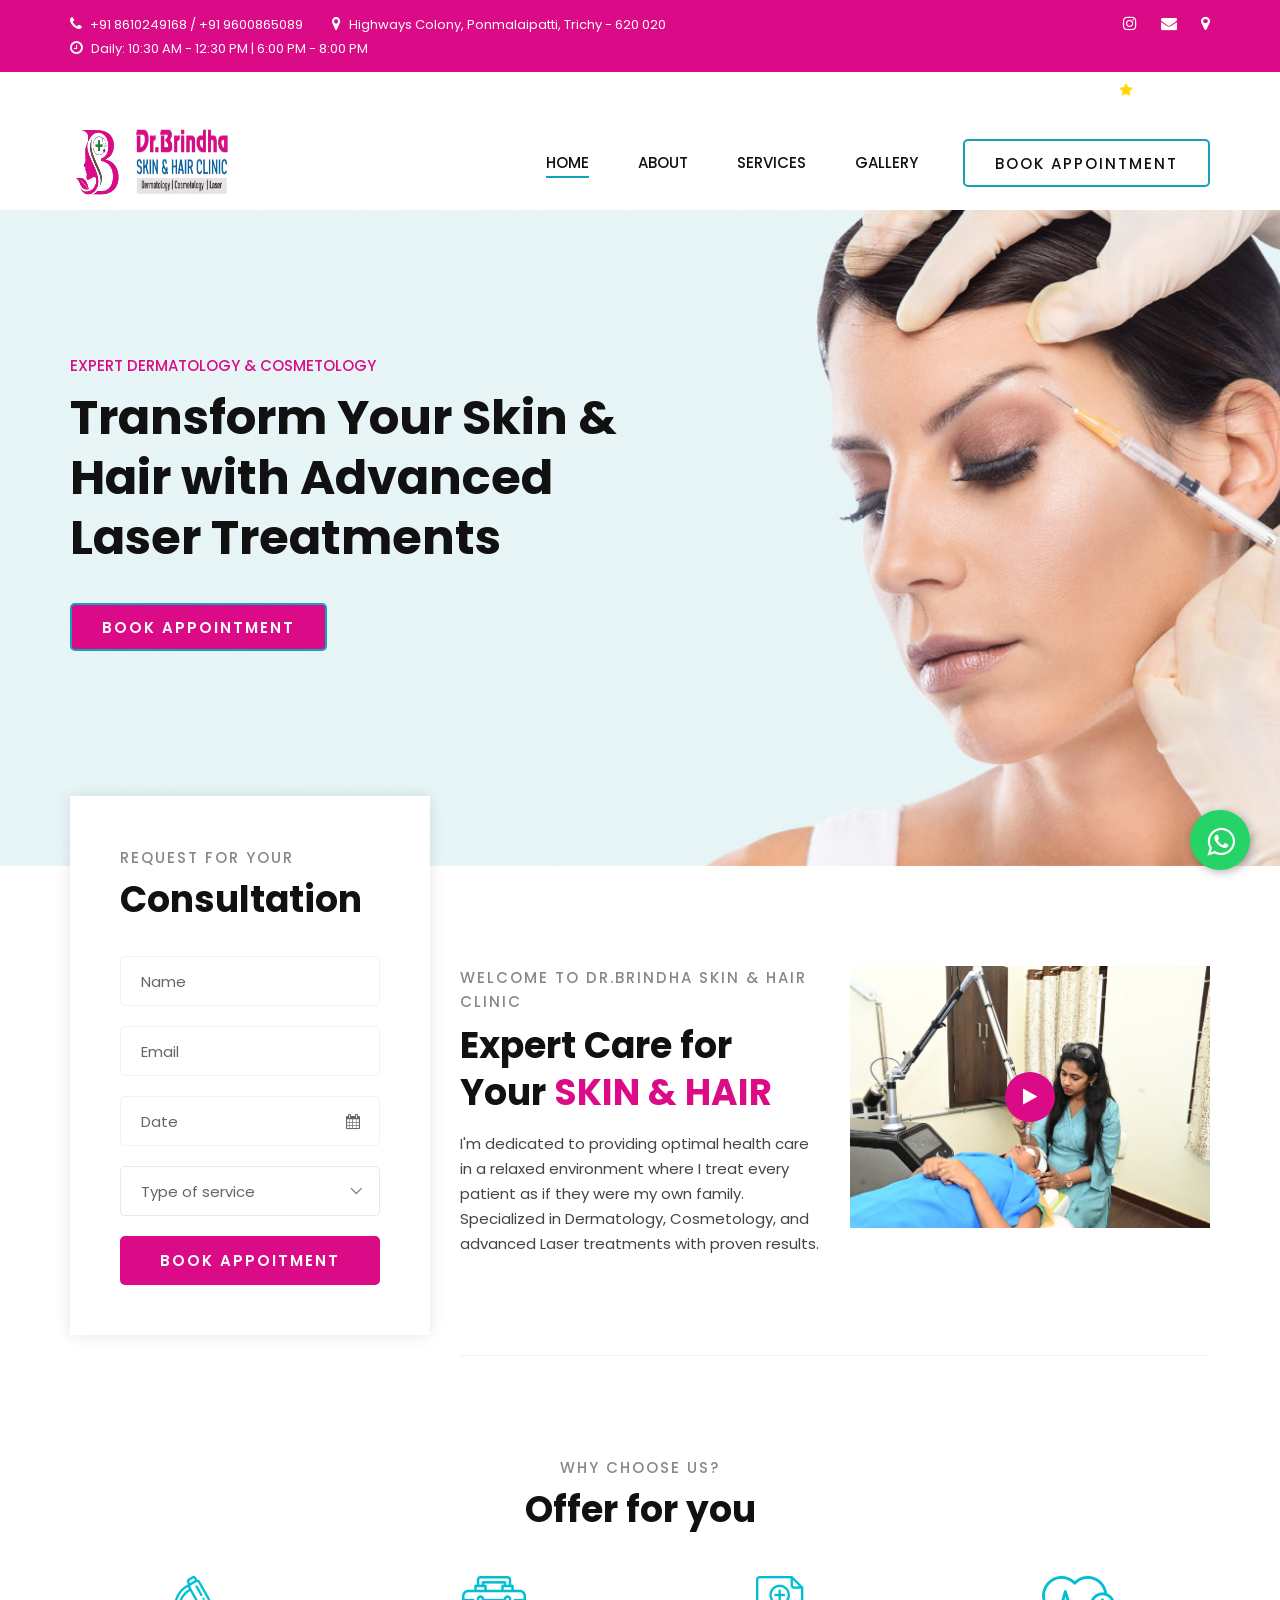
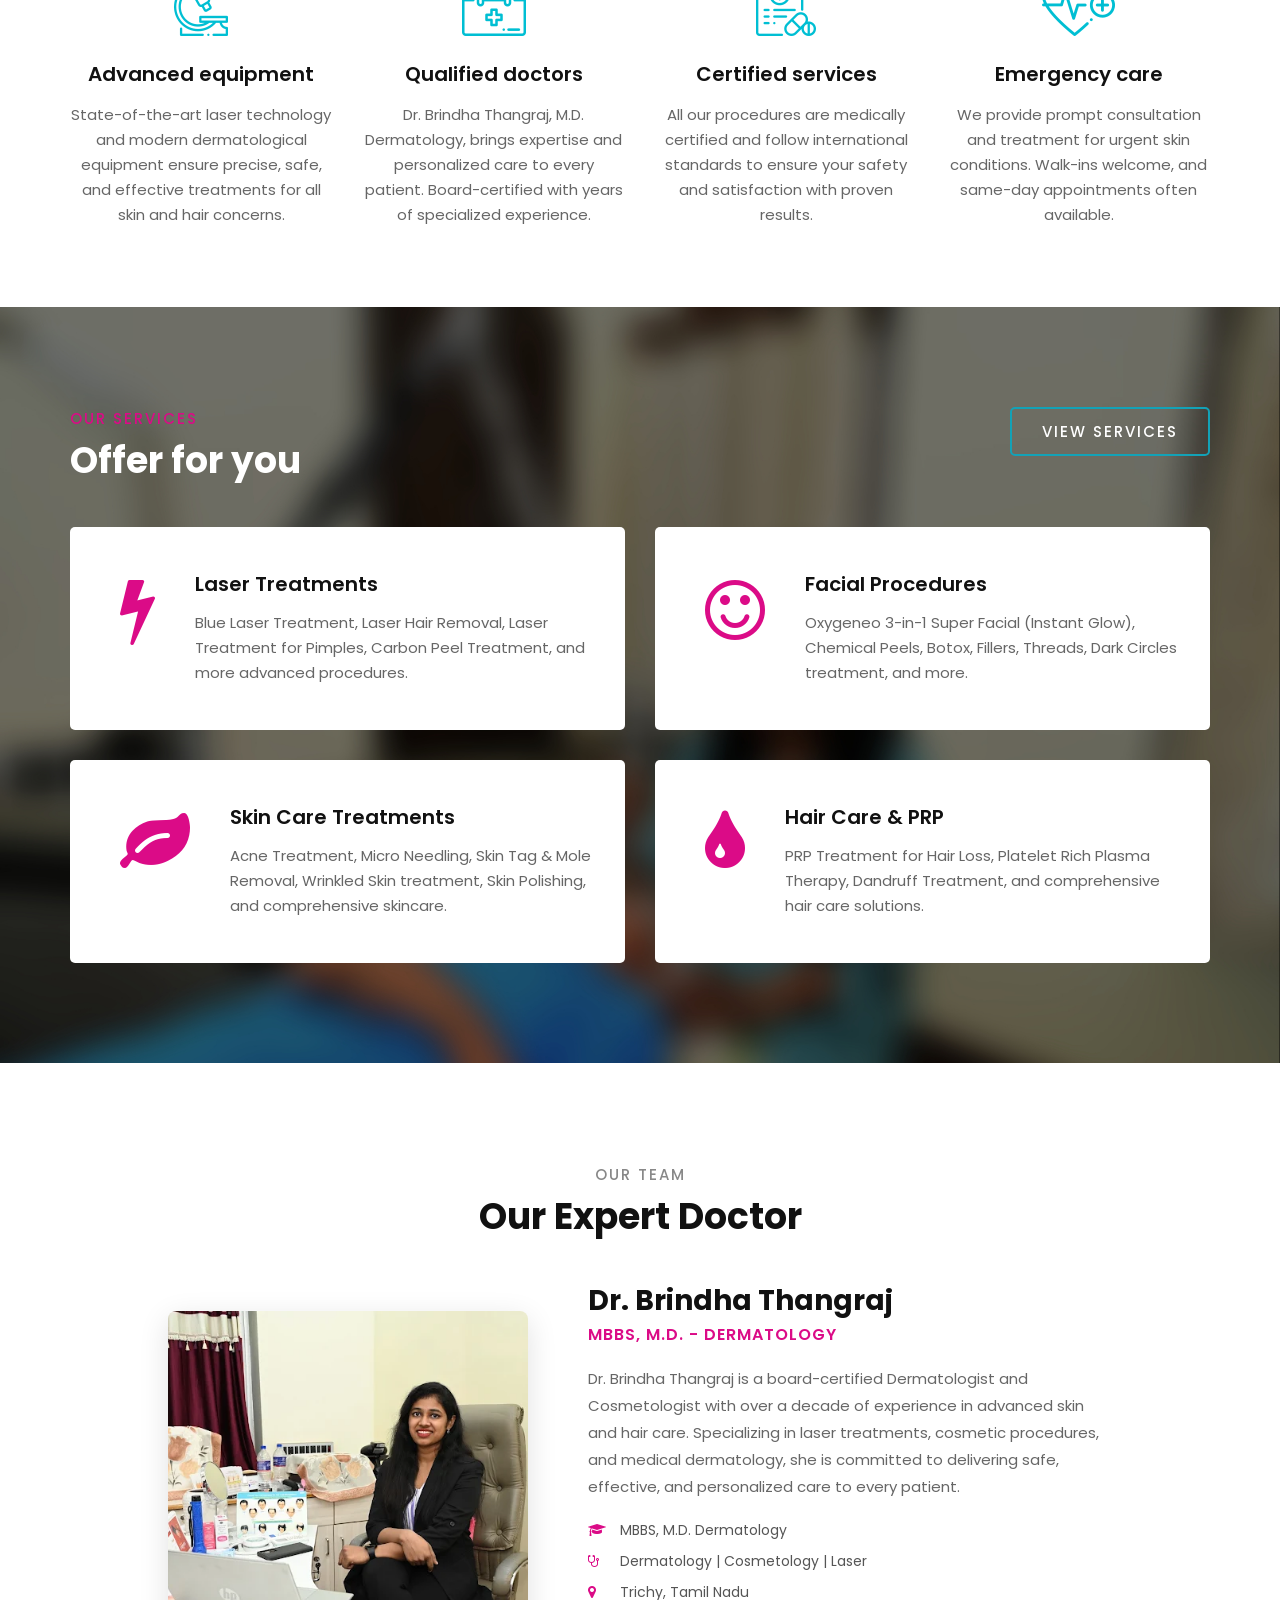
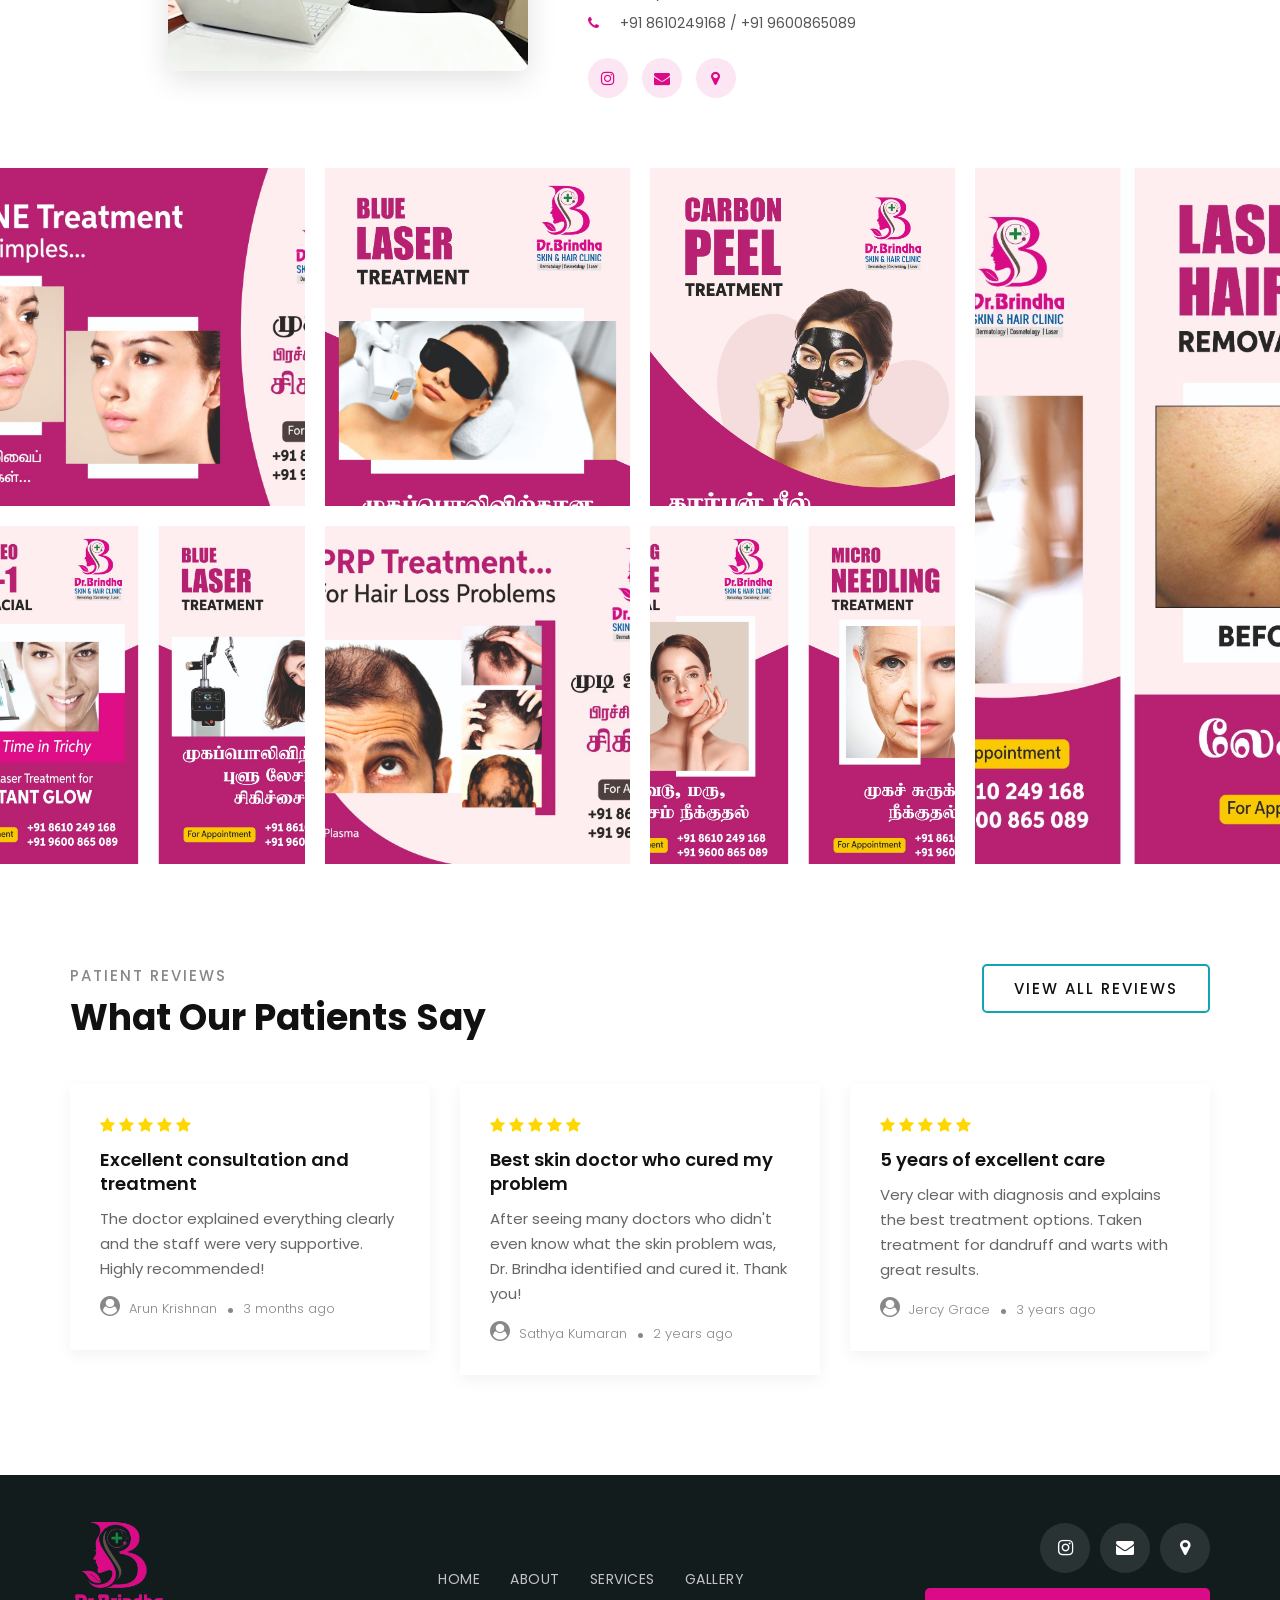
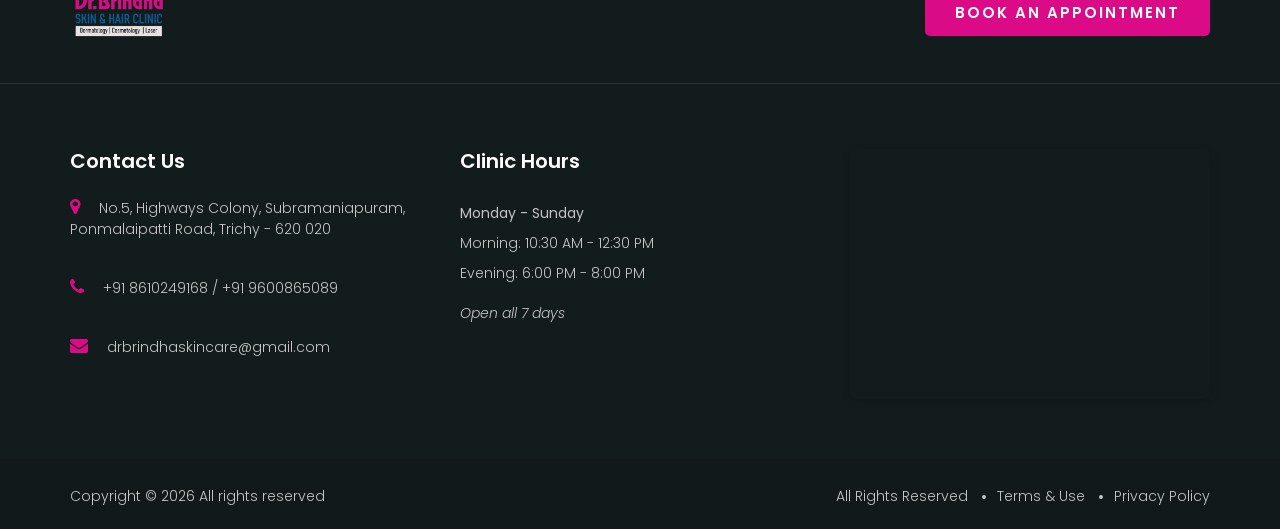
==== commit 0362383f: "FIXES" ====
--- a/index.html
+++ b/index.html
@@ -7,6 +7,7 @@
     <meta name="keywords" content="Dermatology, Cosmetology, Laser, Skin Care, Hair Treatment, Trichy">
     <meta name="viewport" content="width=device-width, initial-scale=1.0">
     <meta http-equiv="X-UA-Compatible" content="ie=edge">
+    <link rel="shortcut icon" href="./favicons/favicon-20x20.png" type="image/x-icon">
     <title>Dr.Brindha Skin & Hair Clinic | Dermatology | Cosmetology | Laser</title>
 
     <!-- Google Font -->
@@ -48,7 +49,7 @@
             <li><i class="fa fa-clock-o"></i> Daily: 10:30 AM - 12:30 PM | 6:00 PM - 8:00 PM</li>
         </ul>
         <div class="offcanvas__social">
-            <a href="https://www.facebook.com/tmcskinclinic/" target="_blank"><i class="fa fa-facebook"></i></a>
+            <!-- <a href="https://www.facebook.com/tmcskinclinic/" target="_blank"><i class="fa fa-facebook"></i></a> -->
             <a href="https://www.instagram.com/trichydermatologist/" target="_blank"><i class="fa fa-instagram"></i></a>
             <a href="mailto:drbrindhaskincare@gmail.com"><i class="fa fa-envelope"></i></a>
             <a href="https://maps.app.goo.gl/BCuR3H7RbHwtT7Y78" target="_blank"><i class="fa fa-map-marker"></i></a>
@@ -70,7 +71,7 @@
                     </div>
                     <div class="col-lg-4">
                         <div class="header__top__right">
-                            <a href="https://www.facebook.com/tmcskinclinic/" target="_blank"><i class="fa fa-facebook"></i></a>
+                            <!-- <a href="https://www.facebook.com/tmcskinclinic/" target="_blank"><i class="fa fa-facebook"></i></a> -->
                             <a href="https://www.instagram.com/trichydermatologist/" target="_blank"><i class="fa fa-instagram"></i></a>
                             <a href="mailto:drbrindhaskincare@gmail.com"><i class="fa fa-envelope"></i></a>
                             <a href="https://maps.app.goo.gl/BCuR3H7RbHwtT7Y78" target="_blank"><i class="fa fa-map-marker"></i></a>
@@ -94,7 +95,8 @@
             <div class="row align-items-center">
                 <div class="col-lg-2">
                     <div class="header__logo">
-                        <a href="./index.html"><img src="img/logo.png" alt=""></a>
+                        <a href="./index.html"><img src="img/logo_icon.png" alt=""></a>
+                        <a href="./index.html"><img src="img/logo_text.png" alt=""></a>
                     </div>
                 </div>
                 <div class="col-lg-10">
@@ -112,7 +114,7 @@
                         </div></div>
             </div>
             <div class="canvas__open">
-                <i class="fa fa-bars"></i>
+                <span></span>
             </div>
         </div>
     </header>
@@ -334,7 +336,7 @@
                             <li><i class="fa fa-phone"></i> +91 8610249168 / +91 9600865089</li>
                         </ul>
                         <div class="team__profile__social">
-                            <a href="https://www.facebook.com/tmcskinclinic/" target="_blank"><i class="fa fa-facebook"></i></a>
+                            <!-- <a href="https://www.facebook.com/tmcskinclinic/" target="_blank"><i class="fa fa-facebook"></i></a> -->
                             <a href="https://www.instagram.com/trichydermatologist/" target="_blank"><i class="fa fa-instagram"></i></a>
                             <a href="mailto:drbrindhaskincare@gmail.com"><i class="fa fa-envelope"></i></a>
                             <a href="https://maps.app.goo.gl/BCuR3H7RbHwtT7Y78" target="_blank"><i class="fa fa-map-marker"></i></a>
@@ -455,7 +457,7 @@
                 <div class="row align-items-center">
                     <div class="col-lg-3 col-md-4">
                         <div class="footer__logo">
-                            <a href="./index.html"><img src="img/footer-logo.png" alt="Dr.Brindha Clinic"></a>
+                            <a href="./index.html"><img src="img/logo.png" alt="Dr.Brindha Clinic"></a>
                         </div>
                     </div>
                     <div class="col-lg-5 col-md-12 text-center">
@@ -470,7 +472,7 @@
                     </div>
                     <div class="col-lg-4 col-md-8">
                         <div class="footer__social">
-                            <a href="https://www.facebook.com/tmcskinclinic/" target="_blank"><i class="fa fa-facebook"></i></a>
+                            <!-- <a href="https://www.facebook.com/tmcskinclinic/" target="_blank"><i class="fa fa-facebook"></i></a> -->
                             <a href="https://www.instagram.com/trichydermatologist/" target="_blank"><i class="fa fa-instagram"></i></a>
                             <a href="mailto:drbrindhaskincare@gmail.com"><i class="fa fa-envelope"></i></a>
                             <a href="https://maps.app.goo.gl/BCuR3H7RbHwtT7Y78" target="_blank"><i class="fa fa-map-marker"></i></a>
@@ -508,8 +510,8 @@
                 <div class="col-lg-4 col-md-12 col-sm-6">
                     <div class="footer__map">
                         <iframe
-                        src="https://www.google.com/maps/embed?pb=!1m18!1m12!1m3!1d3919.611895!2d78.6893!3d10.7905!2m3!1f0!2f0!3f0!3m2!1i1024!2i768!4f13.1!3m3!1m2!1s0x0%3A0x0!2zMTDCsDQ3JzI1LjgiTiA3OMKwNDEnMjEuNSJF!5e0!3m2!1sen!2sin!4v1234567890!5m2!1sen!2sin"
-                        height="190" style="border:0" allowfullscreen=""></iframe>
+                        src="https://www.google.com/maps/embed?pb=!1m14!1m8!1m3!1d1373089.174816244!2d78.0924573!3d10.7822426!3m2!1i1024!2i768!4f13.1!3m3!1m2!1s0x3baaf5cc18441f53%3A0x11f9134593ee8464!2sDr.Brindha%20Skin%20care%20clinic!5e1!3m2!1sen!2sin!4v1775230915202!5m2!1sen!2sin"
+                        allowfullscreen="" loading="lazy" referrerpolicy="no-referrer-when-downgrade"></iframe>
                     </div>
                 </div>
             </div>
@@ -518,11 +520,11 @@
             <div class="container">
                 <div class="row">
                     <div class="col-lg-7">
-                        <!-- Link back to Colorlib can't be removed. Template is licensed under CC BY 3.0. -->
+                        
                         <div class="footer__copyright__text">
                             <p>Copyright &copy; <script>document.write(new Date().getFullYear());</script> All rights reserved
                         </div>
-                        <!-- Link back to Colorlib can't be removed. Template is licensed under CC BY 3.0. -->
+                        
                     </div>
                     <div class="col-lg-5">
                         <ul>
--- a/css/style.css
+++ b/css/style.css
@@ -1,11 +1,3 @@
-/******************************************************************
-Templater Name: Aesthetic
-Description: Aesthetic medical template
-Author: Colorib
-Author URI: https://colorlib.com/
-Version: 1.0
-Created: Colorib
-******************************************************************/
 /*------------------------------------------------------------------
 [Table of contents]
 
@@ -261,11 +253,13 @@
   display: flex;
   align-items: center;
   height: 100%;
-  padding: 8px 0; }
+  padding: 12px 4px; }
   .header__logo a {
     display: inline-block; }
+    .header__logo a:first-child {
+      margin-right: 10px; }
     .header__logo a img {
-      height: 75px; }
+      height: 70px; }
 
 .header__menu__option {
   text-align: right;
@@ -352,7 +346,59 @@
   display: none; }
 
 .canvas__open {
-  display: none; }
+  display: none;
+  position: relative;
+  width: 40px;
+  height: 40px;
+  background: #ffffff;
+  border: none;
+  border-radius: 6px;
+  cursor: pointer;
+  box-shadow: 0 2px 8px rgba(0, 0, 0, 0.1);
+  -webkit-transition: all, 0.3s;
+  -moz-transition: all, 0.3s;
+  -ms-transition: all, 0.3s;
+  -o-transition: all, 0.3s;
+  transition: all, 0.3s; }
+  .canvas__open:hover {
+    background: #db0b87;
+    box-shadow: 0 3px 12px rgba(219, 11, 135, 0.3); }
+    .canvas__open:hover span,
+    .canvas__open:hover span::before,
+    .canvas__open:hover span::after {
+      background: #ffffff; }
+  .canvas__open span {
+    position: absolute;
+    top: 50%;
+    left: 50%;
+    transform: translate(-50%, -50%);
+    width: 22px;
+    height: 2px;
+    background: #111111;
+    border-radius: 2px;
+    -webkit-transition: all, 0.3s;
+    -moz-transition: all, 0.3s;
+    -ms-transition: all, 0.3s;
+    -o-transition: all, 0.3s;
+    transition: all, 0.3s; }
+    .canvas__open span::before, .canvas__open span::after {
+      content: '';
+      position: absolute;
+      width: 22px;
+      height: 2px;
+      background: #111111;
+      border-radius: 2px;
+      -webkit-transition: all, 0.3s;
+      -moz-transition: all, 0.3s;
+      -ms-transition: all, 0.3s;
+      -o-transition: all, 0.3s;
+      transition: all, 0.3s; }
+    .canvas__open span::before {
+      top: -7px; }
+    .canvas__open span::after {
+      top: 7px; }
+  .canvas__open:active {
+    transform: scale(0.95); }
 
 /*---------------------
   Hero
@@ -816,22 +862,41 @@
 .footer {
   background: #121c1d;
   padding-top: 40px; }
+  @media only screen and (max-width: 767px) {
+    .footer {
+      padding-top: 30px; } }
 
 .footer__top {
   padding-bottom: 40px;
   border-bottom: 1px solid rgba(255, 255, 255, 0.1);
   margin-bottom: 65px; }
+  @media only screen and (max-width: 991px) {
+    .footer__top {
+      padding-bottom: 30px;
+      margin-bottom: 40px; } }
+  @media only screen and (max-width: 767px) {
+    .footer__top {
+      padding-bottom: 25px;
+      margin-bottom: 30px; } }
 
 .footer__logo {
   display: flex;
   align-items: center;
   height: 100%; }
+  @media only screen and (max-width: 991px) {
+    .footer__logo {
+      justify-content: center;
+      margin-bottom: 25px; } }
   .footer__logo a {
     display: inline-block; }
     .footer__logo a img {
       width: 96px;
       height: 128px;
       object-fit: contain; }
+      @media only screen and (max-width: 767px) {
+        .footer__logo a img {
+          width: 80px;
+          height: 106px; } }
 
 .footer__nav ul {
   list-style: none;
@@ -840,7 +905,7 @@
   display: flex;
   justify-content: center;
   flex-wrap: wrap;
-  gap: 0 30px; }
+  gap: 10px 30px; }
   .footer__nav ul li a {
     color: #c4c4c4;
     font-size: 14px;
@@ -851,13 +916,18 @@
     -moz-transition: all, 0.3s;
     -ms-transition: all, 0.3s;
     -o-transition: all, 0.3s;
-    transition: all, 0.3s; }
+    transition: all, 0.3s;
+    display: inline-block;
+    padding: 5px 0; }
     .footer__nav ul li a:hover {
       color: #db0b87; }
 
 .footer__book {
   margin-top: 15px;
   text-align: right; }
+  @media only screen and (max-width: 991px) {
+    .footer__book {
+      text-align: center; } }
   .footer__book .primary-btn {
     display: inline-block;
     background: #db0b87;
@@ -892,6 +962,10 @@
 .footer__social {
   text-align: right;
   margin-bottom: 0; }
+  @media only screen and (max-width: 991px) {
+    .footer__social {
+      text-align: center;
+      margin-bottom: 20px; } }
   .footer__social a {
     display: inline-block;
     height: 50px;
@@ -902,9 +976,17 @@
     line-height: 50px;
     text-align: center;
     border-radius: 50%;
-    margin-right: 6px; }
+    margin-right: 6px;
+    -webkit-transition: all, 0.3s;
+    -moz-transition: all, 0.3s;
+    -ms-transition: all, 0.3s;
+    -o-transition: all, 0.3s;
+    transition: all, 0.3s; }
     .footer__social a:last-child {
       margin-right: 0; }
+    .footer__social a:hover {
+      background: #db0b87;
+      transform: translateY(-3px); }
 
 .footer__widget {
   margin-bottom: 30px; }
@@ -945,10 +1027,21 @@
       margin-right: 15px; }
 
 .footer__map {
-  height: 190px;
-  margin-bottom: 30px; }
+  height: 250px;
+  margin-bottom: 30px;
+  border-radius: 8px;
+  overflow: hidden;
+  box-shadow: 0 2px 8px rgba(0, 0, 0, 0.15); }
+  @media only screen and (max-width: 991px) {
+    .footer__map {
+      height: 300px; } }
+  @media only screen and (max-width: 767px) {
+    .footer__map {
+      height: 280px; } }
   .footer__map iframe {
-    width: 100%; }
+    width: 100%;
+    height: 100%;
+    border: 0; }
 
 .footer__copyright {
   background: #12191a;
@@ -956,6 +1049,10 @@
   margin-top: 30px; }
   .footer__copyright ul {
     text-align: right; }
+    @media only screen and (max-width: 991px) {
+      .footer__copyright ul {
+        text-align: center;
+        padding: 0; } }
     .footer__copyright ul li {
       list-style: none;
       display: inline-block;
@@ -964,6 +1061,10 @@
       margin-right: 25px;
       font-weight: 300;
       position: relative; }
+      @media only screen and (max-width: 767px) {
+        .footer__copyright ul li {
+          margin: 0 10px 5px;
+          font-size: 13px; } }
       .footer__copyright ul li:after {
         position: absolute;
         right: -18px;
@@ -973,6 +1074,9 @@
         background: #c4c4c4;
         content: "";
         border-radius: 50%; }
+        @media only screen and (max-width: 767px) {
+          .footer__copyright ul li:after {
+            display: none; } }
       .footer__copyright ul li:last-child {
         margin-right: 0; }
         .footer__copyright ul li:last-child:after {
@@ -983,6 +1087,10 @@
   color: #c4c4c4;
   font-weight: 300;
   margin-bottom: 0; }
+  @media only screen and (max-width: 991px) {
+    .footer__copyright__text p {
+      text-align: center;
+      margin-bottom: 15px; } }
   .footer__copyright__text p i {
     color: #db0b87; }
   .footer__copyright__text p a {
@@ -1876,6 +1984,55 @@
     color: #666666; }
   .contact__form form input:focus {
     border-color: #9d9d9d; }
+.contact__form form .datepicker__item {
+  position: relative; }
+  .contact__form form .datepicker__item i {
+    position: absolute;
+    right: 20px;
+    top: 18px;
+    font-size: 15px;
+    color: #666666; }
+.contact__form form select {
+  width: 100%;
+  height: 50px;
+  border: 1px solid #e2e2e2;
+  border-radius: 5px;
+  padding-left: 20px;
+  font-size: 15px;
+  color: #666666;
+  margin-bottom: 20px;
+  -webkit-transition: all, 0.3s;
+  -moz-transition: all, 0.3s;
+  -ms-transition: all, 0.3s;
+  -o-transition: all, 0.3s;
+  transition: all, 0.3s; }
+  .contact__form form select:focus {
+    border-color: #9d9d9d; }
+.contact__form form .nice-select {
+  float: none;
+  width: 100%;
+  height: 50px;
+  line-height: 50px;
+  padding-left: 20px;
+  border-radius: 5px;
+  margin-bottom: 20px;
+  border: 1px solid #e2e2e2; }
+  .contact__form form .nice-select:after {
+    border-bottom: 1.5px solid #666666;
+    border-right: 1.5px solid #666666;
+    height: 8px;
+    right: 20px;
+    top: 46%;
+    width: 8px; }
+  .contact__form form .nice-select span {
+    font-size: 15px;
+    color: #666666; }
+  .contact__form form .nice-select.active, .contact__form form .nice-select.open, .contact__form form .nice-select:focus {
+    border-color: #9d9d9d; }
+  .contact__form form .nice-select .list {
+    width: 100%;
+    margin-top: 0;
+    border-radius: 5px; }
 .contact__form form textarea {
   width: 100%;
   height: 110px;
@@ -1923,18 +2080,9 @@
 @media only screen and (min-width: 768px) and (max-width: 991px) {
   .canvas__open {
     display: block;
-    font-size: 22px;
-    color: #222;
-    height: 35px;
-    width: 35px;
-    line-height: 35px;
-    text-align: center;
-    border: 1px solid #323232;
-    border-radius: 2px;
-    cursor: pointer;
     position: absolute;
     right: 15px;
-    top: 35px; }
+    top: 32px; }
 
   .offcanvas-menu-overlay {
     position: fixed;
@@ -2022,6 +2170,11 @@
 
   .offcanvas__btn {
     margin-bottom: 30px; }
+    .offcanvas__btn .primary-btn {
+      font-size: 12px;
+      padding: 10px 20px 9px;
+      letter-spacing: 1px;
+      white-space: nowrap; }
 
   .offcanvas__widget {
     margin-bottom: 30px; }
@@ -2062,20 +2215,49 @@
     margin-bottom: 40px; }
 
   .footer__logo {
-    margin-bottom: 30px; }
+    margin-bottom: 30px;
+    justify-content: center; }
+
+  .footer__nav {
+    margin-bottom: 25px; }
+
+  .footer__nav ul {
+    justify-content: center;
+    gap: 10px 20px; }
+
+  .footer__book {
+    text-align: center;
+    margin-top: 20px; }
+    .footer__book a {
+      font-size: small; }
 
   .footer__newslatter {
     margin-bottom: 30px; }
 
   .footer__social {
-    text-align: center; }
+    text-align: center;
+    margin-bottom: 15px; }
+
+  .footer__widget {
+    margin-bottom: 40px; }
+
+  .footer__address {
+    margin-bottom: 40px; }
+
+  .footer__map {
+    margin-bottom: 40px; }
 
   .footer__copyright__text p {
     margin-bottom: 10px;
     text-align: center; }
 
   .footer__copyright ul {
-    text-align: center; }
+    text-align: center;
+    padding: 0; }
+
+  .footer__copyright ul li {
+    display: inline-block;
+    margin: 0 10px; }
 
   .services__item {
     padding: 35px 30px 35px 30px; }
@@ -2111,18 +2293,9 @@
 @media only screen and (max-width: 767px) {
   .canvas__open {
     display: block;
-    font-size: 22px;
-    color: #222;
-    height: 35px;
-    width: 35px;
-    line-height: 35px;
-    text-align: center;
-    border: 1px solid #323232;
-    border-radius: 2px;
-    cursor: pointer;
     position: absolute;
     right: 15px;
-    top: 35px; }
+    top: 32px; }
 
   .offcanvas-menu-overlay {
     position: fixed;
@@ -2210,6 +2383,11 @@
 
   .offcanvas__btn {
     margin-bottom: 30px; }
+    .offcanvas__btn .primary-btn {
+      font-size: 11px;
+      padding: 8px 16px 7px;
+      letter-spacing: 0.5px;
+      white-space: nowrap; }
 
   .offcanvas__widget {
     margin-bottom: 30px; }
@@ -2251,20 +2429,57 @@
 
   .footer__logo {
     margin-bottom: 30px;
-    text-align: center; }
+    text-align: center;
+    justify-content: center; }
+
+  .footer__nav {
+    margin-bottom: 25px; }
+
+  .footer__nav ul {
+    justify-content: center;
+    gap: 8px 15px; }
+
+  .footer__nav ul li a {
+    font-size: 13px; }
+
+  .footer__book {
+    text-align: center;
+    margin-top: 20px; }
+    .footer__book a {
+      font-size: small; }
 
   .footer__newslatter {
     margin-bottom: 30px; }
 
   .footer__social {
-    text-align: center; }
+    text-align: center;
+    margin-bottom: 15px; }
+
+  .footer__social a {
+    margin-right: 8px; }
+
+  .footer__widget {
+    margin-bottom: 40px;
+    text-align: left; }
+
+  .footer__address {
+    margin-bottom: 40px;
+    text-align: left; }
+
+  .footer__map {
+    margin-bottom: 40px; }
 
   .footer__copyright__text p {
     margin-bottom: 10px;
     text-align: center; }
 
   .footer__copyright ul {
-    text-align: center; }
+    text-align: center;
+    padding: 0; }
+
+  .footer__copyright ul li {
+    display: inline-block;
+    margin: 0 8px 5px; }
 
   .about__video {
     margin-bottom: 40px; }
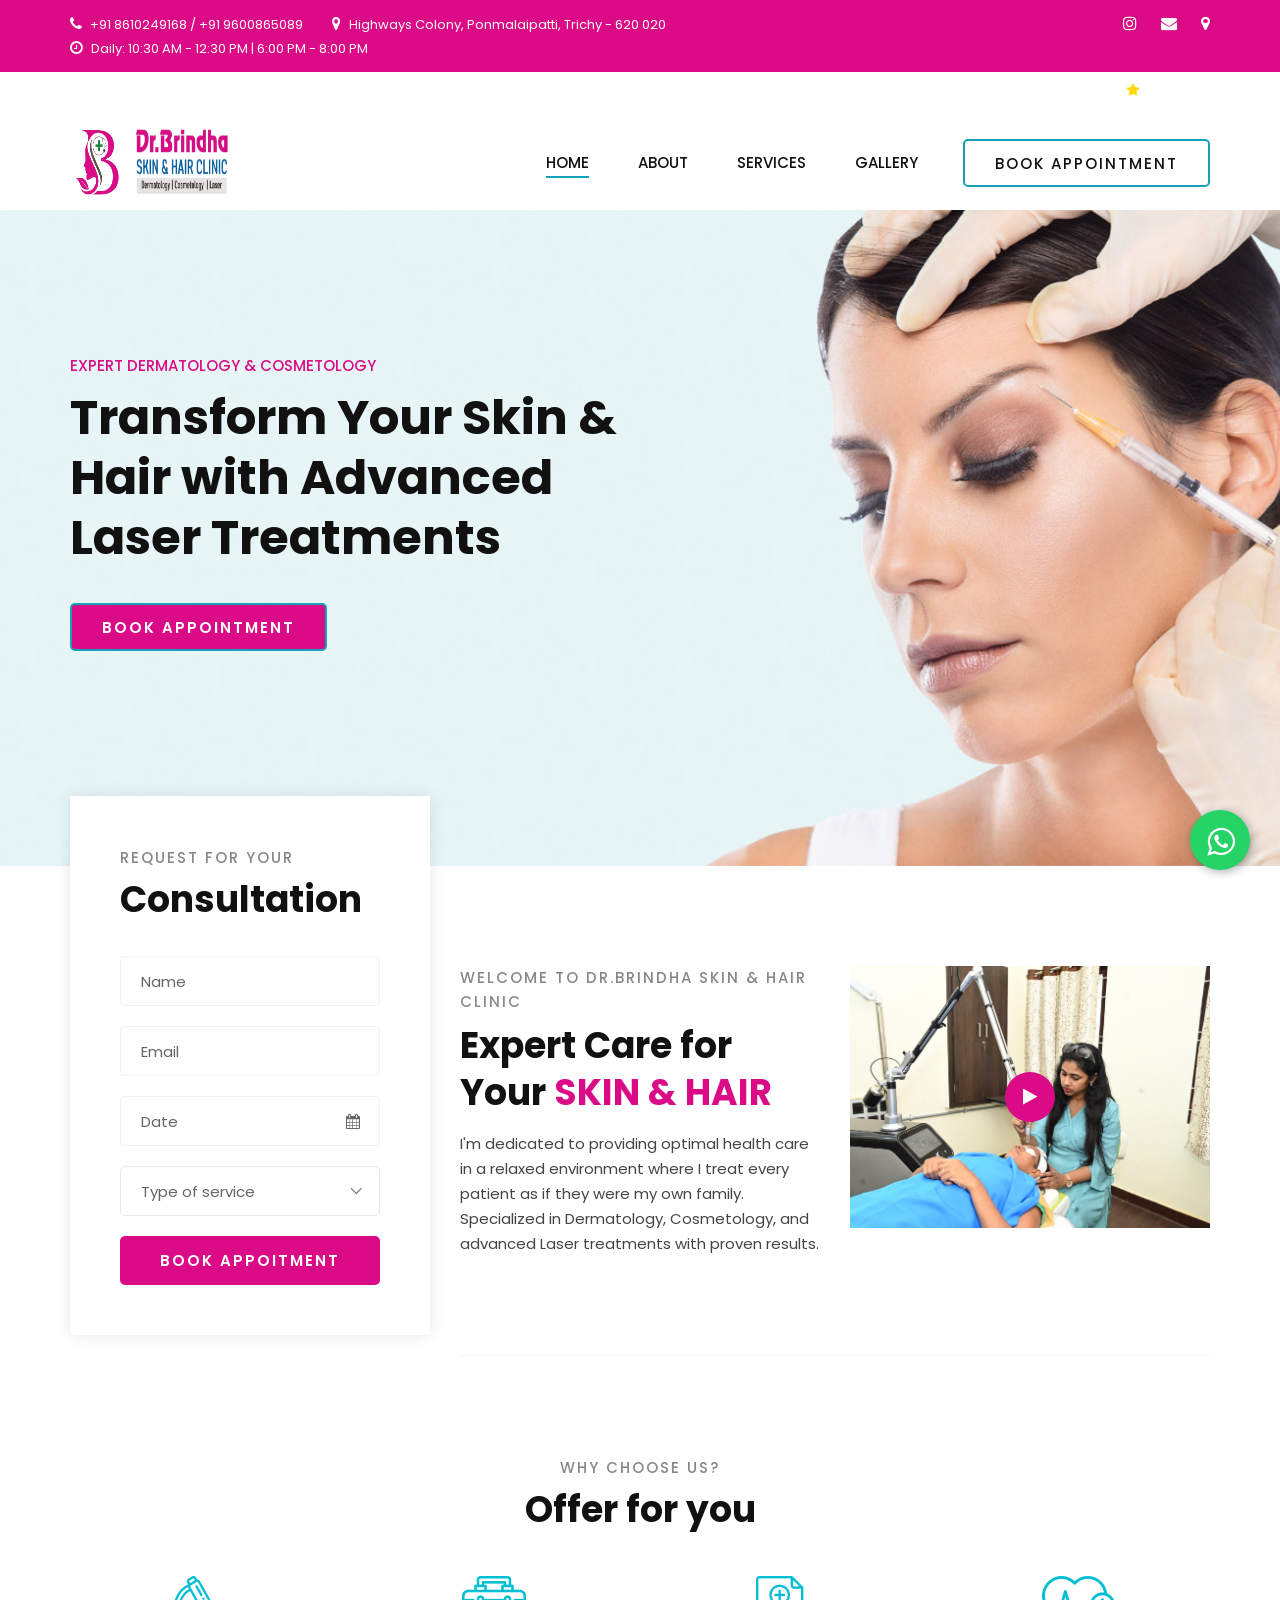
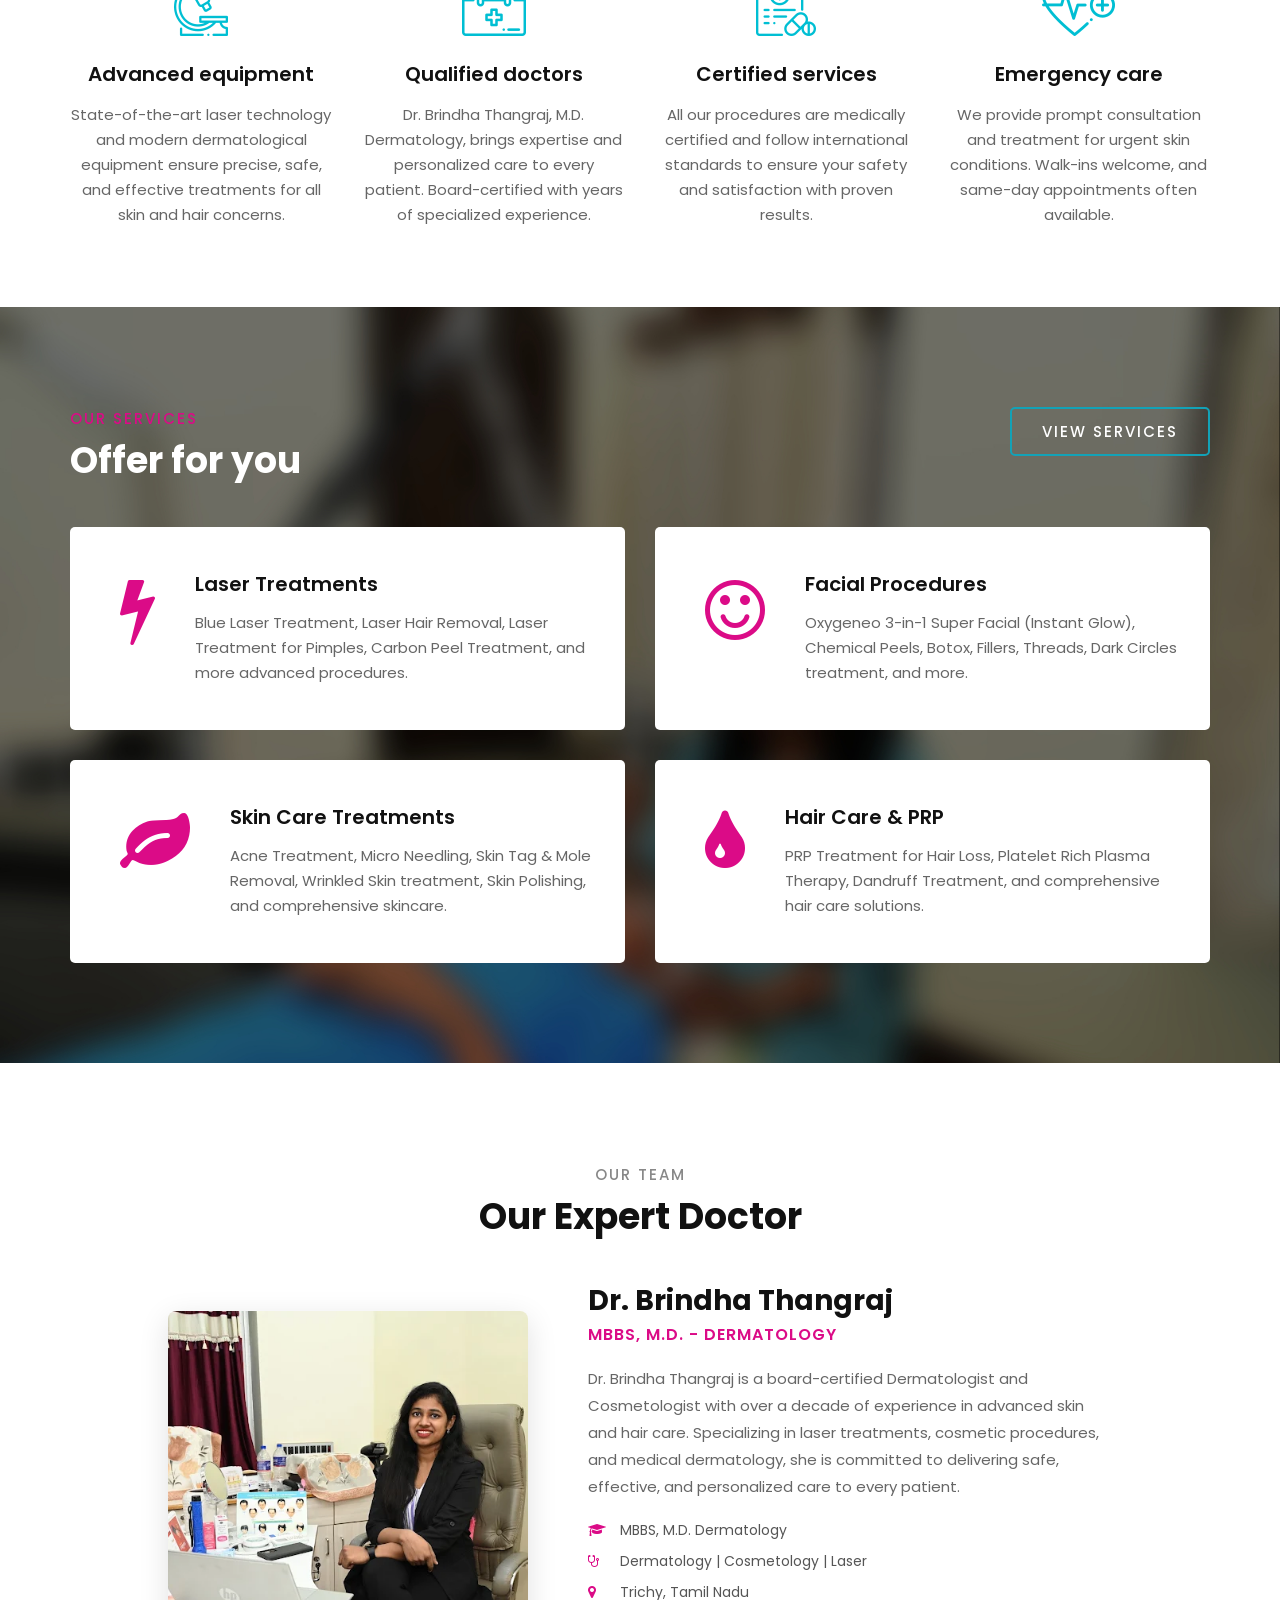
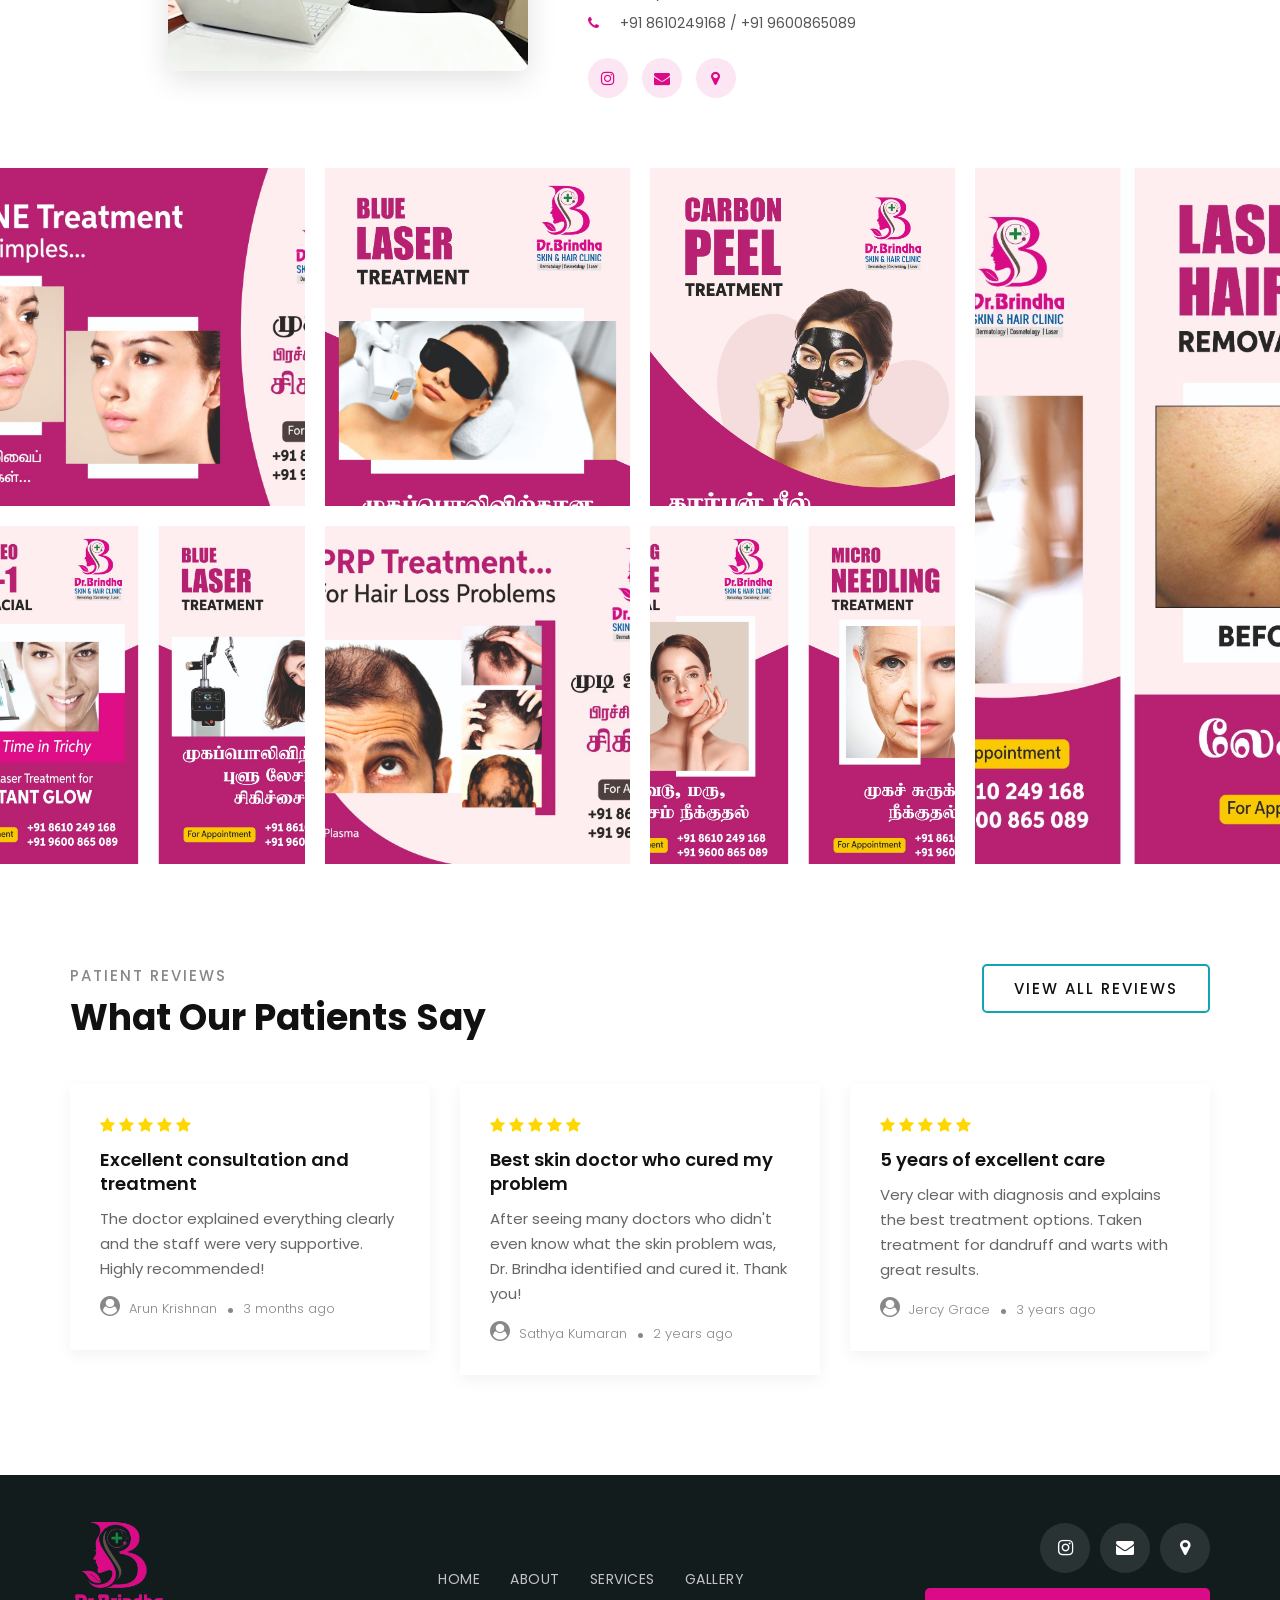
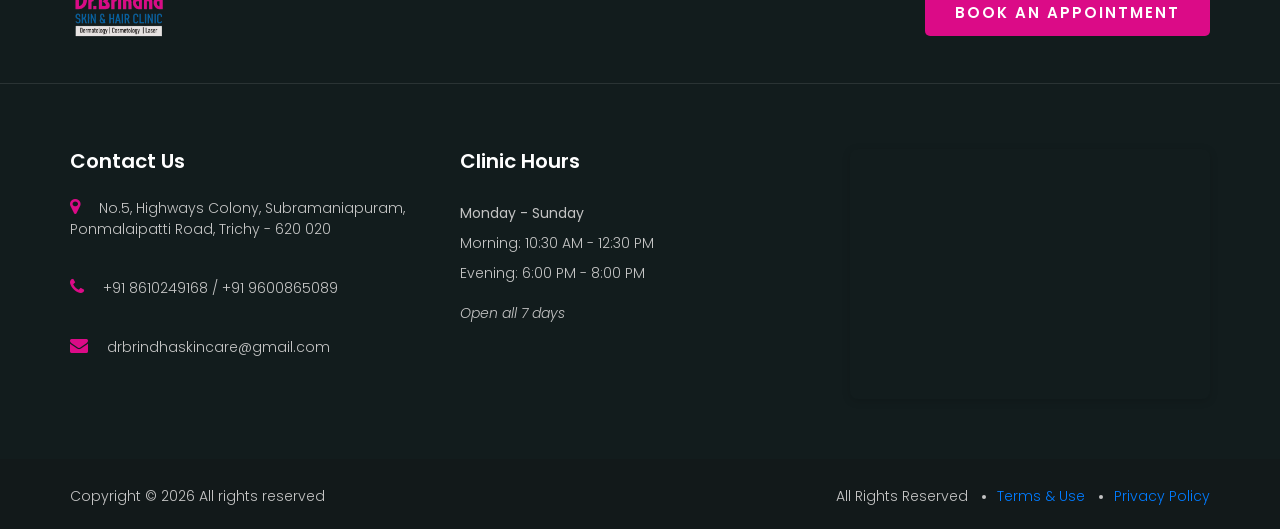
==== commit 70015294: "Add robots.txt, sitemap.xml, and terms.html; update services.html for SEO and user experience" ====
--- a/index.html
+++ b/index.html
@@ -1,14 +1,110 @@
 <!DOCTYPE html>
-<html lang="zxx">
+<html lang="en">
 
 <head>
     <meta charset="UTF-8">
-    <meta name="description" content="Dr.Brindha Skin & Hair Clinic - Dermatology, Cosmetology, Laser Treatments in Trichy">
-    <meta name="keywords" content="Dermatology, Cosmetology, Laser, Skin Care, Hair Treatment, Trichy">
+    <meta name="description" content="Dr.Brindha Skin & Hair Clinic in Trichy - Expert Dermatology, Cosmetology & Advanced Laser Treatments. Specializing in Acne Treatment, PRP Therapy, Chemical Peels, Botox, Fillers & More. 4.7★ Rated. Book Today!">
+    <meta name="keywords" content="dermatologist trichy, skin clinic trichy, laser hair removal trichy, acne treatment trichy, PRP therapy trichy, Dr Brindha dermatologist, chemical peel trichy, botox trichy, dermatology clinic tamil nadu, skin specialist trichy, hair loss treatment trichy, melasma treatment, oxygeneo facial trichy">
     <meta name="viewport" content="width=device-width, initial-scale=1.0">
     <meta http-equiv="X-UA-Compatible" content="ie=edge">
+    <meta name="author" content="Dr.Brindha Thangraj, MBBS, M.D. Dermatology">
+    <meta name="robots" content="index, follow, max-image-preview:large, max-snippet:-1, max-video-preview:-1">
     <link rel="shortcut icon" href="./favicons/favicon-20x20.png" type="image/x-icon">
-    <title>Dr.Brindha Skin & Hair Clinic | Dermatology | Cosmetology | Laser</title>
+    <link rel="canonical" href="https://www.drbrindhaskincare.com/index.html">
+    <meta name="geo.region" content="IN-TN">
+    <meta name="geo.placename" content="Trichy, Tamil Nadu">
+    <meta name="geo.position" content="10.7822426;78.0924573">
+    
+    <!-- Open Graph / Facebook -->
+    <meta property="og:type" content="website">
+    <meta property="og:url" content="https://www.drbrindhaskincare.com/">
+    <meta property="og:title" content="Dr.Brindha Skin & Hair Clinic | Best Dermatologist in Trichy">
+    <meta property="og:description" content="Leading Dermatology & Cosmetology Clinic in Trichy. Laser Treatments, Acne Care, PRP Therapy, Chemical Peels, Botox & More. 4.7★ Rated | Book Appointment">
+    <meta property="og:image" content="https://www.drbrindhaskincare.com/img/logo.png">
+    <meta property="og:locale" content="en_IN">
+    <meta property="og:site_name" content="Dr.Brindha Skin & Hair Clinic">
+    
+    <!-- Twitter Card -->
+    <meta name="twitter:card" content="summary_large_image">
+    <meta name="twitter:url" content="https://www.drbrindhaskincare.com/">
+    <meta name="twitter:title" content="Dr.Brindha Skin & Hair Clinic | Best Dermatologist in Trichy">
+    <meta name="twitter:description" content="Expert Dermatology, Cosmetology & Laser Treatments in Trichy. Acne, PRP, Chemical Peels, Botox & More. 4.7★ Rated">
+    <meta name="twitter:image" content="https://www.drbrindhaskincare.com/img/logo.png">
+    
+    <title>Dr.Brindha Skin & Hair Clinic | Best Dermatologist in Trichy | Laser & Cosmetic Treatments</title>
+
+    <!-- Schema.org JSON-LD -->
+    <script type="application/ld+json">
+    {
+      "@context": "https://schema.org",
+      "@type": "MedicalBusiness",
+      "name": "Dr.Brindha Skin & Hair Clinic",
+      "image": "https://www.drbrindhaskincare.com/img/logo.png",
+      "url": "https://www.drbrindhaskincare.com",
+      "telephone": "+91-8610249168",
+      "priceRange": "$$",
+      "address": {
+        "@type": "PostalAddress",
+        "streetAddress": "No.5, Highways Colony, Subramaniapuram, Ponmalaipatti Road",
+        "addressLocality": "Trichy",
+        "addressRegion": "Tamil Nadu",
+        "postalCode": "620020",
+        "addressCountry": "IN"
+      },
+      "geo": {
+        "@type": "GeoCoordinates",
+        "latitude": 10.7822426,
+        "longitude": 78.0924573
+      },
+      "openingHoursSpecification": [
+        {
+          "@type": "OpeningHoursSpecification",
+          "dayOfWeek": ["Monday", "Tuesday", "Wednesday", "Thursday", "Friday", "Saturday", "Sunday"],
+          "opens": "10:30",
+          "closes": "12:30"
+        },
+        {
+          "@type": "OpeningHoursSpecification",
+          "dayOfWeek": ["Monday", "Tuesday", "Wednesday", "Thursday", "Friday", "Saturday", "Sunday"],
+          "opens": "18:00",
+          "closes": "20:00"
+        }
+      ],
+      "aggregateRating": {
+        "@type": "AggregateRating",
+        "ratingValue": "4.7",
+        "reviewCount": "79"
+      },
+      "medicalSpecialty": ["Dermatology", "Cosmetology"],
+      "availableService": [
+        {"@type": "MedicalProcedure", "name": "Laser Hair Removal"},
+        {"@type": "MedicalProcedure", "name": "Acne Treatment"},
+        {"@type": "MedicalProcedure", "name": "PRP Therapy"},
+        {"@type": "MedicalProcedure", "name": "Chemical Peels"},
+        {"@type": "MedicalProcedure", "name": "Botox"},
+        {"@type": "MedicalProcedure", "name": "Dermal Fillers"}
+      ]
+    }
+    </script>
+    <script type="application/ld+json">
+    {
+      "@context": "https://schema.org",
+      "@type": "Physician",
+      "name": "Dr. Brindha Thangraj",
+      "image": "https://www.drbrindhaskincare.com/img/doctorOffice.png",
+      "jobTitle": "Dermatologist & Cosmetologist",
+      "worksFor": {
+        "@type": "MedicalBusiness",
+        "name": "Dr.Brindha Skin & Hair Clinic"
+      },
+      "medicalSpecialty": ["Dermatology", "Cosmetology", "Laser Treatments"],
+      "hasCredential": ["MBBS", "M.D. Dermatology"],
+      "memberOf": {
+        "@type": "ProfessionalService",
+        "name": "Indian Medical Association"
+      }
+    }
+    </script>
 
     <!-- Google Font -->
     <link href="https://fonts.googleapis.com/css2?family=Poppins:wght@300;400;500;600;700;800;900&display=swap"
@@ -529,8 +625,8 @@
                     <div class="col-lg-5">
                         <ul>
                             <li>All Rights Reserved</li>
-                            <li>Terms & Use</li>
-                            <li>Privacy Policy</li>
+                            <li><a href="./terms.html">Terms & Use</a></li>
+                            <li><a href="./privacy.html">Privacy Policy</a></li>
                         </ul>
                     </div>
                 </div>
